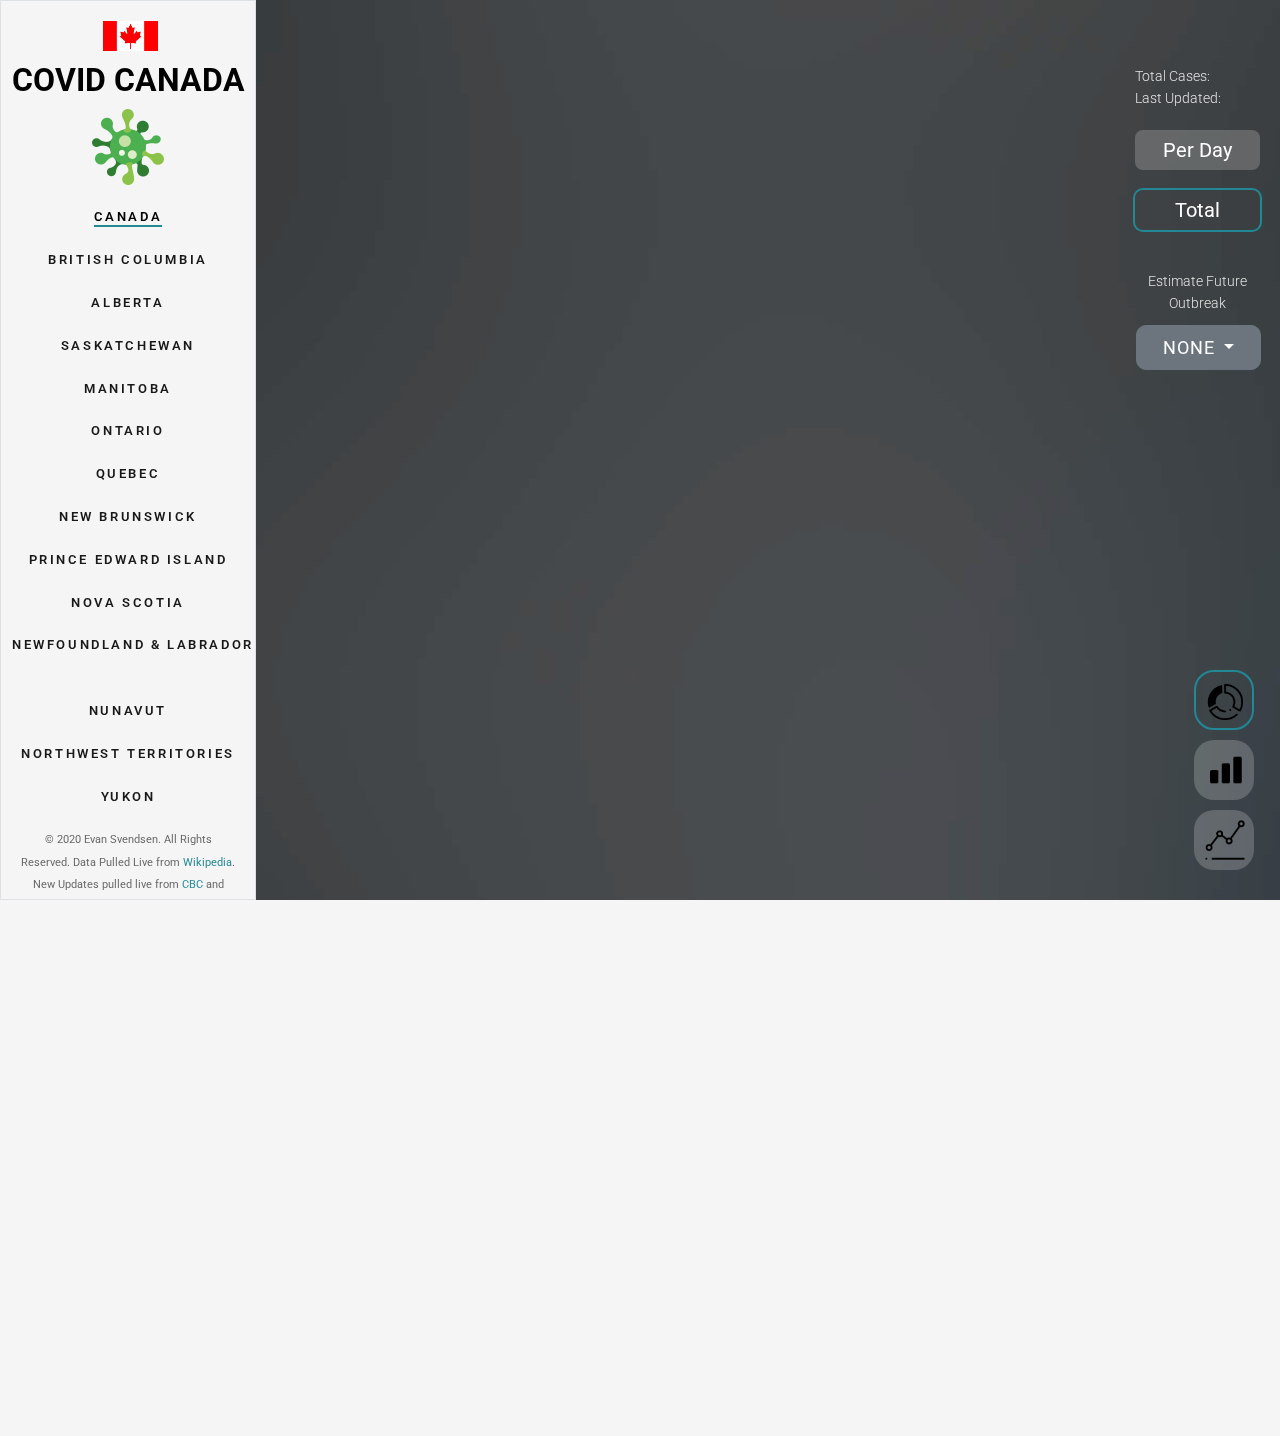
==== index.html @ 214f3375 "Added query ability for province selector" ====
<!DOCTYPE html>
<!--[if lt IE 7]>      <html lang="en" class="no-js lt-ie9 lt-ie8 lt-ie7"> <![endif]-->
<!--[if IE 7]>         <html lang="en" class="no-js lt-ie9 lt-ie8"> <![endif]-->
<!--[if IE 8]>         <html lang="en" class="no-js lt-ie9"> <![endif]-->
<!--[if gt IE 8]><!--> <html lang="en" class="no-js"> <!--<![endif]-->
	<head>
		<meta charset="UTF-8">
		<meta http-equiv="X-UA-Compatible" content="IE=edge">
		<meta name="viewport" content="width=device-width, initial-scale=1, shrink-to-fit=no">
		<meta name="description" content="Web Graph to show live updates on cases of the Covid-19 Outbreak in Canada." />
		<meta name="author" content="Evan Svendsen" />
		<meta name="keywords" content="covid-19, canada, who, corona virus, 2020, corona, disease, illness, sick, data, graph, pandemic, sars" />

		<title>Covid Canada</title>

		<!-- Facebook and Twitter integration -->
		<meta property="og:title" content=""/>
		<meta property="og:image" content=""/>
		<meta property="og:url" content=""/>
		<meta property="og:site_name" content=""/>
		<meta property="og:description" content=""/>
		<meta name="twitter:title" content="" />
		<meta name="twitter:image" content="" />
		<meta name="twitter:url" content="" />
		<meta name="twitter:card" content="" />

		<!-- Global site tag (gtag.js) - Google Analytics -->
		<script async src="https://www.googletagmanager.com/gtag/js?id=UA-138223770-2"></script>
		<script>
		  window.dataLayer = window.dataLayer || [];
		  function gtag(){dataLayer.push(arguments);}
		  gtag('js', new Date());

		  gtag('config', 'UA-138223770-2');
		</script>

		<!-- Place favicon.ico and apple-touch-icon.png in the root directory -->
		<link rel="shortcut icon" href="favicon.ico">

		<link href="https://fonts.googleapis.com/css?family=Roboto:100,300,400,500,700" rel="stylesheet">

		<!-- Animate.css -->
		<link rel="stylesheet" href="css/animate.css">
		<!-- Icomoon Icon Fonts-->
		<link rel="stylesheet" href="css/icomoon.css">
		<!-- Bootstrap  -->
		<link rel="stylesheet" href="css/bootstrap.min.css">
		<!-- Flexslider  -->
		<link rel="stylesheet" href="css/flexslider.css">
		<!-- Theme style  -->
		<link rel="stylesheet" href="css/style.css">

		<!-- Modernizr JS -->
		<script src="js/modernizr-2.6.2.min.js"></script>
		<!-- FOR IE9 below -->
		<!--[if lt IE 9]>
		<script src="js/respond.min.js"></script>
		<![endif]-->

		<!-- jQuery -->
		<script src="js/jquery.min.js"></script>
		<!-- jQuery Easing -->
		<script src="js/jquery.easing.1.3.js"></script>
		<!-- Popper JS -->
		<script src="js/popper.min.js"></script>
		<!-- Bootstrap -->
		<script src="js/bootstrap.min.js"></script>
		<!-- Waypoints -->
		<script src="js/jquery.waypoints.min.js"></script>
		<!-- Flexslider -->
		<script src="js/jquery.flexslider-min.js"></script>
		<!-- Chart JS -->
		<script src="js/chart.min.js"></script>
		<!-- Moment -->
		<script src="js/moment.min.js"></script>

		<script type="text/javascript" src="js/line.js"></script>
		<script type="text/javascript" src="js/graph.js"></script>
		<script type="text/javascript" src="js/webscrape.js"></script>
		<script type="text/javascript" src="js/news.js"></script>

		<!-- MAIN JS -->
		<script src="js/main.js"></script>
	</head>
	<body>
	<div id="fh5co-page">

		<!-- LEFT PANEL -->
		<a href="#" class="js-fh5co-nav-toggle fh5co-nav-toggle"><i></i></a>
		<aside id="fh5co-aside" role="complementary" class="border js-fullheight">

			<div class="canadian-flag"></div>
			<h1 id="fh5co-logo"><a href="index.html">COVID CANADA<img src="./img/virus-icon.png" /></a></h1>
			<nav id="fh5co-main-menu" role="navigation">
				<ul>
					<li><a id="CA" href="javascript:void(0);" onclick="GetLocation('CA');">Canada</a></li>
					<li><a id="BC" href="javascript:void(0);" onclick="GetLocation('BC');">British Columbia</a></li>
					<li><a id="AB" href="javascript:void(0);" onclick="GetLocation('AB');">Alberta</a></li>
					<li><a id="SK" href="javascript:void(0);" onclick="GetLocation('SK');">Saskatchewan</a></li>
					<li><a id="MB" href="javascript:void(0);" onclick="GetLocation('MB');">Manitoba</a></li>
					<li><a id="ON" href="javascript:void(0);" onclick="GetLocation('ON');">Ontario</a></li>
					<li><a id="QC" href="javascript:void(0);" onclick="GetLocation('QC');">Quebec</a></li>
					<li><a id="NB" href="javascript:void(0);" onclick="GetLocation('NB');">New Brunswick</a></li>
					<li><a id="PEI" href="javascript:void(0);" onclick="GetLocation('PE');">Prince Edward Island</a></li>
					<li><a id="NS" href="javascript:void(0);" onclick="GetLocation('NS');">Nova Scotia</a></li>
					<li><a id="NF" href="javascript:void(0);" onclick="GetLocation('NL');">Newfoundland & Labrador</a></li>
					<li><a id="NV" href="javascript:void(0);" onclick="GetLocation('NV');">Nunavut</a></li>
					<li><a id="NT" href="javascript:void(0);" onclick="GetLocation('NT');">Northwest Territories</a></li>
					<li><a id="YU" href="javascript:void(0);" onclick="GetLocation('YU');">Yukon</a></li>
				</ul>

				<div class="fh5co-footer">
					<p><small>&copy; 2020 Evan Svendsen. All Rights Reserved. Data Pulled Live from <a href="https://en.wikipedia.org/wiki/2020_coronavirus_pandemic_in_Canada" target="_blank">Wikipedia</a>. New Updates pulled live from <a href="https://www.cbc.ca/" target="_blank">CBC</a> and <a href="https://www.ctv.ca" target="_blank">CTV</a>. Webapp v1.15</span></small></p>
					<ul>
						<li><a href="https://www.facebook.com/evan.svendsen.3" target="_blank"><i class="icon-facebook2"></i></a></li>
						<li><a href="https://www.youtube.com/channel/UCUa7jP57hZsC7ZjBIDN9xRA?sub_confirmation=1" target="_blank"><i class="icon-youtube2"></i></a></li>
						<li><a href="https://www.twitter.com/drakebatesmrd66" target="_blank"><i class="icon-twitter2"></i></a></li>
						<li><a href="https://www.instagram.com/jobless.coder" target="_blank"><i class="icon-instagram"></i></a></li>
						<li><a href="https://www.linkedin.com/in/evan-svendsen" target="_blank"><i class="icon-linkedin2"></i></a></li>
					</ul>
				</div>

			</nav>
		</aside>

		<!-- MAIN PAGE -->
		<div id="fh5co-main">
			<aside id="fh5co-hero" class="js-fullheight">
				<div class="flexslider js-fullheight">
					<ul class="slides">
				   	<li style="background-image: url(img/img_bg_1.jpg); min-height:640px;">
				   		<div class="overlay"></div>
				   		<div class="container-fluid">
				   			<div class="row">
					   			<div class="col text-center js-fullheight slider-text">
					   				<div class="slider-text-inner">
					   					<div id="pie-chart-body"></div>
					   				</div>
					   			</div>
					   		</div>
				   		</div>
				   	</li>
				   	<li style="background-image: url(img/img_bg_2.jpg); min-height:640px;">
				   		<div class="overlay"></div>
				   		<div class="container-fluid">
				   			<div class="row">
					   			<div class="col text-center js-fullheight slider-text">
					   				<div class="slider-text-inner">
					   					<div id="bar-chart-body"></div>
					   				</div>
					   			</div>
					   		</div>
				   		</div>
				   	</li>
				   	<li style="background-image: url(img/img_bg_3.jpg); min-height:640px;">
				   		<div class="overlay"></div>
				   		<div class="container-fluid">
				   			<div class="row">
					   			<div class="col text-center js-fullheight slider-text">
					   				<div class="slider-text-inner">
					   					<div id="line-chart-body"></div>
					   				</div>
					   			</div>
					   		</div>
				   		</div>
				   	</li>
				  	</ul>
			  	</div>
			</aside>

			<div class="right-panel">
			<div class="chart-controls">
				<div class="chart-control-label total-cases">Total Cases:</div>
				<div class="chart-control-label last-updated">Last Updated:</div>
				<li onclick="perDayGraph()">Per Day</li>
				<li class="active" onclick="totalGraph()">Total</li>

				<div class="chart-control-label future">Estimate Future Outbreak</div>
				<div class="btn-group projection-btn">
					<button type="button" class="btn btn-secondary dropdown-toggle" data-toggle="dropdown" aria-haspopup="true" aria-expanded="false">
						None
					</button>
					<div class="dropdown-menu">
						<a class="dropdown-item" href="javascript:void(0);" onclick="Estimate('None');">None</a>
						<a class="dropdown-item" href="javascript:void(0);" onclick="Estimate('1-Day');">1 Day</a>
						<a class="dropdown-item" href="javascript:void(0);" onclick="Estimate('2-Day');">2 Days</a>
						<a class="dropdown-item" href="javascript:void(0);" onclick="Estimate('3-Day');">3 Days</a>
						<a class="dropdown-item" href="javascript:void(0);" onclick="Estimate('4-Day');">4 Days</a>
						<a class="dropdown-item" href="javascript:void(0);" onclick="Estimate('5-Day');">5 Days</a>
						<a class="dropdown-item" href="javascript:void(0);" onclick="Estimate('6-Day');">6 Days</a>
						<div class="dropdown-divider"></div>
						<a class="dropdown-item" href="javascript:void(0);" onclick="Estimate('1-Week');">1 Week</a>
						<a class="dropdown-item" href="javascript:void(0);" onclick="Estimate('2-Week');">2 Weeks</a>
						<a class="dropdown-item" href="javascript:void(0);" onclick="Estimate('3-Week');">3 Weeks</a>
						<div class="dropdown-divider"></div>
						<a class="dropdown-item" href="javascript:void(0);" onclick="Estimate('1-Month');">1 Month</a>
						<a class="dropdown-item" href="javascript:void(0);" onclick="Estimate('2-Month');">2 Months</a>
						<a class="dropdown-item" href="javascript:void(0);" onclick="Estimate('3-Month');">3 Months</a>
						<div class="dropdown-divider"></div>
						<a class="dropdown-item" href="javascript:void(0);" onclick="Estimate('1-Year');">1 Year</a>
					</div>
				</div>
			</div>
			</div>

			<!-- WHO INFO -->
			<div id="get-in-touch">
				<div class="fh5co-narrow-content">
					<div class="row">
						<div class="col-md-4 animate-box" data-animate-effect="fadeInLeft">
							<h1 class="fh5co-heading-colored">WORLD HEALTH ORGANIZATION</h1>
						</div>
					</div>
					<div class="row">
						<div class="col-md-6 col-md-offset-3 col-md-pull-3 animate-box" data-animate-effect="fadeInLeft">
							<p class="fh5co-lead">On March 11, 2019 the WHO declared Covid-19 to be a pandemic. For more info including live news updates visit the WHO Website.</p>
							<p><a href="https://www.who.int/emergencies/diseases/novel-coronavirus-2019" class="btn btn-primary">Learn More</a></p>
						</div>
						
					</div>
				</div>
			</div>

			<!-- NEWS FEED -->
			<div id="news-feed" class="fh5co-narrow-content">
				<h2 id="news-header" class="fh5co-heading animate-box" data-animate-effect="fadeInLeft">Recent Blog</h2>
				<div id="news-bin" class="row row-bottom-padded-md">
				</div>
			</div>

		</div>
	</div>
	<div id="WikiGet"></div>
	<div id="NewsGet"></div>
	</body>
</html>
---- css/icomoon.css ----
@font-face {
  font-family: 'icomoon';
  src:  url('fonts/icomoon.eot?6py85u');
  src:  url('fonts/icomoon.eot?6py85u#iefix') format('embedded-opentype'),
    url('fonts/icomoon.ttf?6py85u') format('truetype'),
    url('fonts/icomoon.woff?6py85u') format('woff'),
    url('fonts/icomoon.svg?6py85u#icomoon') format('svg');
  font-weight: normal;
  font-style: normal;
}

[class^="icon-"], [class*=" icon-"] {
  /* use !important to prevent issues with browser extensions that change fonts */
  font-family: 'icomoon' !important;
  speak: none;
  font-style: normal;
  font-weight: normal;
  font-variant: normal;
  text-transform: none;
  line-height: 1;

  /* Better Font Rendering =========== */
  -webkit-font-smoothing: antialiased;
  -moz-osx-font-smoothing: grayscale;
}

.icon-times:before {
  content: "\e930";
}
.icon-tick:before {
  content: "\e931";
}
.icon-plus:before {
  content: "\e932";
}
.icon-minus:before {
  content: "\e933";
}
.icon-equals:before {
  content: "\e934";
}
.icon-divide:before {
  content: "\e935";
}
.icon-chevron-right:before {
  content: "\e936";
}
.icon-chevron-left:before {
  content: "\e937";
}
.icon-arrow-right-thick:before {
  content: "\e938";
}
.icon-arrow-left-thick:before {
  content: "\e939";
}
.icon-th-small:before {
  content: "\e93a";
}
.icon-th-menu:before {
  content: "\e93b";
}
.icon-th-list:before {
  content: "\e93c";
}
.icon-th-large:before {
  content: "\e93d";
}
.icon-home:before {
  content: "\e93e";
}
.icon-arrow-forward:before {
  content: "\e93f";
}
.icon-arrow-back:before {
  content: "\e940";
}
.icon-rss:before {
  content: "\e941";
}
.icon-location:before {
  content: "\e942";
}
.icon-link:before {
  content: "\e943";
}
.icon-image:before {
  content: "\e944";
}
.icon-arrow-up-thick:before {
  content: "\e945";
}
.icon-arrow-down-thick:before {
  content: "\e946";
}
.icon-starburst:before {
  content: "\e947";
}
.icon-starburst-outline:before {
  content: "\e948";
}
.icon-star3:before {
  content: "\e949";
}
.icon-flow-children:before {
  content: "\e94a";
}
.icon-export:before {
  content: "\e94b";
}
.icon-delete2:before {
  content: "\e94c";
}
.icon-delete-outline:before {
  content: "\e94d";
}
.icon-cloud-storage:before {
  content: "\e94e";
}
.icon-wi-fi:before {
  content: "\e94f";
}
.icon-heart:before {
  content: "\e950";
}
.icon-flash:before {
  content: "\e951";
}
.icon-cancel:before {
  content: "\e952";
}
.icon-backspace:before {
  content: "\e953";
}
.icon-attachment:before {
  content: "\e954";
}
.icon-arrow-move:before {
  content: "\e955";
}
.icon-warning:before {
  content: "\e956";
}
.icon-user:before {
  content: "\e957";
}
.icon-radar:before {
  content: "\e958";
}
.icon-lock-open:before {
  content: "\e959";
}
.icon-lock-closed:before {
  content: "\e95a";
}
.icon-location-arrow:before {
  content: "\e95b";
}
.icon-info:before {
  content: "\e95c";
}
.icon-user-delete:before {
  content: "\e95d";
}
.icon-user-add:before {
  content: "\e95e";
}
.icon-media-pause:before {
  content: "\e95f";
}
.icon-group:before {
  content: "\e960";
}
.icon-chart-pie:before {
  content: "\e961";
}
.icon-chart-line:before {
  content: "\e962";
}
.icon-chart-bar:before {
  content: "\e963";
}
.icon-chart-area:before {
  content: "\e964";
}
.icon-video:before {
  content: "\e965";
}
.icon-point-of-interest:before {
  content: "\e966";
}
.icon-infinity:before {
  content: "\e967";
}
.icon-globe:before {
  content: "\e968";
}
.icon-eye:before {
  content: "\e969";
}
.icon-cog:before {
  content: "\e96a";
}
.icon-camera:before {
  content: "\e96b";
}
.icon-upload:before {
  content: "\e96c";
}
.icon-scissors:before {
  content: "\e96d";
}
.icon-refresh:before {
  content: "\e96e";
}
.icon-pin:before {
  content: "\e96f";
}
.icon-key:before {
  content: "\e970";
}
.icon-info-large:before {
  content: "\e971";
}
.icon-eject:before {
  content: "\e972";
}
.icon-download:before {
  content: "\e973";
}
.icon-zoom:before {
  content: "\e974";
}
.icon-zoom-out:before {
  content: "\e975";
}
.icon-zoom-in:before {
  content: "\e976";
}
.icon-sort-numerically:before {
  content: "\e977";
}
.icon-sort-alphabetically:before {
  content: "\e978";
}
.icon-input-checked:before {
  content: "\e979";
}
.icon-calender:before {
  content: "\e97a";
}
.icon-world2:before {
  content: "\e97b";
}
.icon-notes:before {
  content: "\e97c";
}
.icon-code:before {
  content: "\e97d";
}
.icon-arrow-sync:before {
  content: "\e97e";
}
.icon-arrow-shuffle:before {
  content: "\e97f";
}
.icon-arrow-repeat:before {
  content: "\e980";
}
.icon-arrow-minimise:before {
  content: "\e981";
}
.icon-arrow-maximise:before {
  content: "\e982";
}
.icon-arrow-loop:before {
  content: "\e983";
}
.icon-anchor:before {
  content: "\e984";
}
.icon-spanner:before {
  content: "\e985";
}
.icon-puzzle:before {
  content: "\e986";
}
.icon-power:before {
  content: "\e987";
}
.icon-plane:before {
  content: "\e988";
}
.icon-pi:before {
  content: "\e989";
}
.icon-phone:before {
  content: "\e98a";
}
.icon-microphone2:before {
  content: "\e98b";
}
.icon-media-rewind:before {
  content: "\e98c";
}
.icon-flag:before {
  content: "\e98d";
}
.icon-adjust-brightness:before {
  content: "\e98e";
}
.icon-waves:before {
  content: "\e98f";
}
.icon-social-twitter:before {
  content: "\e990";
}
.icon-social-facebook:before {
  content: "\e991";
}
.icon-social-dribbble:before {
  content: "\e992";
}
.icon-media-stop:before {
  content: "\e993";
}
.icon-media-record:before {
  content: "\e994";
}
.icon-media-play:before {
  content: "\e995";
}
.icon-media-fast-forward:before {
  content: "\e996";
}
.icon-media-eject:before {
  content: "\e997";
}
.icon-social-vimeo:before {
  content: "\e998";
}
.icon-social-tumbler:before {
  content: "\e999";
}
.icon-social-skype:before {
  content: "\e99a";
}
.icon-social-pinterest:before {
  content: "\e99b";
}
.icon-social-linkedin:before {
  content: "\e99c";
}
.icon-social-last-fm:before {
  content: "\e99d";
}
.icon-social-github:before {
  content: "\e99e";
}
.icon-social-flickr:before {
  content: "\e99f";
}
.icon-at:before {
  content: "\e9a0";
}
.icon-times-outline:before {
  content: "\e9a1";
}
.icon-plus-outline:before {
  content: "\e9a2";
}
.icon-minus-outline:before {
  content: "\e9a3";
}
.icon-tick-outline:before {
  content: "\e9a4";
}
.icon-th-large-outline:before {
  content: "\e9a5";
}
.icon-equals-outline:before {
  content: "\e9a6";
}
.icon-divide-outline:before {
  content: "\e9a7";
}
.icon-chevron-right-outline:before {
  content: "\e9a8";
}
.icon-chevron-left-outline:before {
  content: "\e9a9";
}
.icon-arrow-right-outline:before {
  content: "\e9aa";
}
.icon-arrow-left-outline:before {
  content: "\e9ab";
}
.icon-th-small-outline:before {
  content: "\e9ac";
}
.icon-th-menu-outline:before {
  content: "\e9ad";
}
.icon-th-list-outline:before {
  content: "\e9ae";
}
.icon-news2:before {
  content: "\e9b1";
}
.icon-home-outline:before {
  content: "\e9b2";
}
.icon-arrow-up-outline:before {
  content: "\e9b3";
}
.icon-arrow-forward-outline:before {
  content: "\e9b4";
}
.icon-arrow-down-outline:before {
  content: "\e9b5";
}
.icon-arrow-back-outline:before {
  content: "\e9b6";
}
.icon-trash3:before {
  content: "\e9b7";
}
.icon-rss-outline:before {
  content: "\e9b8";
}
.icon-message:before {
  content: "\e9b9";
}
.icon-location-outline:before {
  content: "\e9ba";
}
.icon-link-outline:before {
  content: "\e9bb";
}
.icon-image-outline:before {
  content: "\e9bc";
}
.icon-export-outline:before {
  content: "\e9bd";
}
.icon-cross:before {
  content: "\e9be";
}
.icon-wi-fi-outline:before {
  content: "\e9bf";
}
.icon-star-outline:before {
  content: "\e9c0";
}
.icon-media-pause-outline:before {
  content: "\e9c1";
}
.icon-mail:before {
  content: "\e9c2";
}
.icon-heart-outline:before {
  content: "\e9c3";
}
.icon-flash-outline:before {
  content: "\e9c4";
}
.icon-cancel-outline:before {
  content: "\e9c5";
}
.icon-beaker:before {
  content: "\e9c6";
}
.icon-arrow-move-outline:before {
  content: "\e9c7";
}
.icon-watch2:before {
  content: "\e9c8";
}
.icon-warning-outline:before {
  content: "\e9c9";
}
.icon-time:before {
  content: "\e9ca";
}
.icon-radar-outline:before {
  content: "\e9cb";
}
.icon-lock-open-outline:before {
  content: "\e9cc";
}
.icon-location-arrow-outline:before {
  content: "\e9cd";
}
.icon-info-outline:before {
  content: "\e9ce";
}
.icon-backspace-outline:before {
  content: "\e9cf";
}
.icon-attachment-outline:before {
  content: "\e9d0";
}
.icon-user-outline:before {
  content: "\e9d1";
}
.icon-user-delete-outline:before {
  content: "\e9d2";
}
.icon-user-add-outline:before {
  content: "\e9d3";
}
.icon-lock-closed-outline:before {
  content: "\e9d4";
}
.icon-group-outline:before {
  content: "\e9d5";
}
.icon-chart-pie-outline:before {
  content: "\e9d6";
}
.icon-chart-line-outline:before {
  content: "\e9d7";
}
.icon-chart-bar-outline:before {
  content: "\e9d8";
}
.icon-chart-area-outline:before {
  content: "\e9d9";
}
.icon-video-outline:before {
  content: "\e9da";
}
.icon-point-of-interest-outline:before {
  content: "\e9db";
}
.icon-map:before {
  content: "\e9dc";
}
.icon-key-outline:before {
  content: "\e9dd";
}
.icon-infinity-outline:before {
  content: "\e9de";
}
.icon-globe-outline:before {
  content: "\e9df";
}
.icon-eye-outline:before {
  content: "\e9e0";
}
.icon-cog-outline:before {
  content: "\e9e1";
}
.icon-camera-outline:before {
  content: "\e9e2";
}
.icon-upload-outline:before {
  content: "\e9e3";
}
.icon-support:before {
  content: "\e9e4";
}
.icon-scissors-outline:before {
  content: "\e9e5";
}
.icon-refresh-outline:before {
  content: "\e9e6";
}
.icon-info-large-outline:before {
  content: "\e9e7";
}
.icon-eject-outline:before {
  content: "\e9e8";
}
.icon-download-outline:before {
  content: "\e9e9";
}
.icon-battery-mid:before {
  content: "\e9ea";
}
.icon-battery-low:before {
  content: "\e9eb";
}
.icon-battery-high:before {
  content: "\e9ec";
}
.icon-zoom-outline:before {
  content: "\e9ed";
}
.icon-zoom-out-outline:before {
  content: "\e9ee";
}
.icon-zoom-in-outline:before {
  content: "\e9ef";
}
.icon-tag3:before {
  content: "\e9f0";
}
.icon-tabs-outline:before {
  content: "\e9f1";
}
.icon-pin-outline:before {
  content: "\e9f2";
}
.icon-message-typing:before {
  content: "\e9f3";
}
.icon-directions:before {
  content: "\e9f4";
}
.icon-battery-full:before {
  content: "\e9f5";
}
.icon-battery-charge:before {
  content: "\e9f6";
}
.icon-pipette:before {
  content: "\e9f7";
}
.icon-pencil:before {
  content: "\e9f8";
}
.icon-folder:before {
  content: "\e9f9";
}
.icon-folder-delete:before {
  content: "\e9fa";
}
.icon-folder-add:before {
  content: "\e9fb";
}
.icon-edit:before {
  content: "\e9fc";
}
.icon-document:before {
  content: "\e9fd";
}
.icon-document-delete:before {
  content: "\e9fe";
}
.icon-document-add:before {
  content: "\e9ff";
}
.icon-brush:before {
  content: "\ea00";
}
.icon-thumbs-up:before {
  content: "\ea01";
}
.icon-thumbs-down:before {
  content: "\ea02";
}
.icon-pen:before {
  content: "\ea03";
}
.icon-sort-numerically-outline:before {
  content: "\ea04";
}
.icon-sort-alphabetically-outline:before {
  content: "\ea05";
}
.icon-social-last-fm-circular:before {
  content: "\ea06";
}
.icon-social-github-circular:before {
  content: "\ea07";
}
.icon-compass:before {
  content: "\ea08";
}
.icon-bookmark:before {
  content: "\ea09";
}
.icon-input-checked-outline:before {
  content: "\ea0a";
}
.icon-code-outline:before {
  content: "\ea0b";
}
.icon-calender-outline:before {
  content: "\ea0c";
}
.icon-business-card:before {
  content: "\ea0d";
}
.icon-arrow-up:before {
  content: "\ea0e";
}
.icon-arrow-sync-outline:before {
  content: "\ea0f";
}
.icon-arrow-right:before {
  content: "\ea10";
}
.icon-arrow-repeat-outline:before {
  content: "\ea11";
}
.icon-arrow-loop-outline:before {
  content: "\ea12";
}
.icon-arrow-left:before {
  content: "\ea13";
}
.icon-flow-switch:before {
  content: "\ea14";
}
.icon-flow-parallel:before {
  content: "\ea15";
}
.icon-flow-merge:before {
  content: "\ea16";
}
.icon-document-text:before {
  content: "\ea17";
}
.icon-clipboard:before {
  content: "\ea18";
}
.icon-calculator:before {
  content: "\ea19";
}
.icon-arrow-minimise-outline:before {
  content: "\ea1a";
}
.icon-arrow-maximise-outline:before {
  content: "\ea1b";
}
.icon-arrow-down:before {
  content: "\ea1c";
}
.icon-gift:before {
  content: "\ea1d";
}
.icon-film:before {
  content: "\ea1e";
}
.icon-database:before {
  content: "\ea1f";
}
.icon-bell:before {
  content: "\ea20";
}
.icon-anchor-outline:before {
  content: "\ea21";
}
.icon-adjust-contrast:before {
  content: "\ea22";
}
.icon-world-outline:before {
  content: "\ea23";
}
.icon-shopping-bag:before {
  content: "\ea24";
}
.icon-power-outline:before {
  content: "\ea25";
}
.icon-notes-outline:before {
  content: "\ea26";
}
.icon-device-tablet:before {
  content: "\ea27";
}
.icon-device-phone:before {
  content: "\ea28";
}
.icon-device-laptop:before {
  content: "\ea29";
}
.icon-device-desktop:before {
  content: "\ea2a";
}
.icon-briefcase:before {
  content: "\ea2b";
}
.icon-stopwatch:before {
  content: "\ea2c";
}
.icon-spanner-outline:before {
  content: "\ea2d";
}
.icon-puzzle-outline:before {
  content: "\ea2e";
}
.icon-printer:before {
  content: "\ea2f";
}
.icon-pi-outline:before {
  content: "\ea30";
}
.icon-lightbulb:before {
  content: "\ea31";
}
.icon-flag-outline:before {
  content: "\ea32";
}
.icon-contacts:before {
  content: "\ea33";
}
.icon-archive2:before {
  content: "\ea34";
}
.icon-weather-stormy:before {
  content: "\ea35";
}
.icon-weather-shower:before {
  content: "\ea36";
}
.icon-weather-partly-sunny:before {
  content: "\ea37";
}
.icon-weather-downpour:before {
  content: "\ea38";
}
.icon-weather-cloudy:before {
  content: "\ea39";
}
.icon-plane-outline:before {
  content: "\ea3a";
}
.icon-phone-outline:before {
  content: "\ea3b";
}
.icon-microphone-outline:before {
  content: "\ea3c";
}
.icon-weather-windy:before {
  content: "\ea3d";
}
.icon-weather-windy-cloudy:before {
  content: "\ea3e";
}
.icon-weather-sunny:before {
  content: "\ea3f";
}
.icon-weather-snow:before {
  content: "\ea40";
}
.icon-weather-night:before {
  content: "\ea41";
}
.icon-media-stop-outline:before {
  content: "\ea42";
}
.icon-media-rewind-outline:before {
  content: "\ea43";
}
.icon-media-record-outline:before {
  content: "\ea44";
}
.icon-media-play-outline:before {
  content: "\ea45";
}
.icon-media-fast-forward-outline:before {
  content: "\ea46";
}
.icon-media-eject-outline:before {
  content: "\ea47";
}
.icon-wine:before {
  content: "\ea48";
}
.icon-waves-outline:before {
  content: "\ea49";
}
.icon-ticket:before {
  content: "\ea4a";
}
.icon-tags:before {
  content: "\ea4b";
}
.icon-plug:before {
  content: "\ea4c";
}
.icon-headphones:before {
  content: "\ea4d";
}
.icon-credit-card:before {
  content: "\ea4e";
}
.icon-coffee:before {
  content: "\ea4f";
}
.icon-book:before {
  content: "\ea50";
}
.icon-beer:before {
  content: "\ea51";
}
.icon-volume2:before {
  content: "\ea52";
}
.icon-volume-up:before {
  content: "\ea53";
}
.icon-volume-mute:before {
  content: "\ea54";
}
.icon-volume-down:before {
  content: "\ea55";
}
.icon-social-vimeo-circular:before {
  content: "\ea56";
}
.icon-social-twitter-circular:before {
  content: "\ea57";
}
.icon-social-pinterest-circular:before {
  content: "\ea58";
}
.icon-social-linkedin-circular:before {
  content: "\ea59";
}
.icon-social-facebook-circular:before {
  content: "\ea5a";
}
.icon-social-dribbble-circular:before {
  content: "\ea5b";
}
.icon-tree:before {
  content: "\ea5c";
}
.icon-thermometer2:before {
  content: "\ea5d";
}
.icon-social-tumbler-circular:before {
  content: "\ea5e";
}
.icon-social-skype-outline:before {
  content: "\ea5f";
}
.icon-social-flickr-circular:before {
  content: "\ea60";
}
.icon-social-at-circular:before {
  content: "\ea61";
}
.icon-shopping-cart:before {
  content: "\ea62";
}
.icon-messages:before {
  content: "\ea63";
}
.icon-leaf:before {
  content: "\ea64";
}
.icon-feather:before {
  content: "\ea65";
}
.icon-eye2:before {
  content: "\e064";
}
.icon-paper-clip:before {
  content: "\e065";
}
.icon-mail5:before {
  content: "\e066";
}
.icon-toggle:before {
  content: "\e067";
}
.icon-layout:before {
  content: "\e068";
}
.icon-link2:before {
  content: "\e069";
}
.icon-bell2:before {
  content: "\e06a";
}
.icon-lock3:before {
  content: "\e06b";
}
.icon-unlock:before {
  content: "\e06c";
}
.icon-ribbon2:before {
  content: "\e06d";
}
.icon-image2:before {
  content: "\e06e";
}
.icon-signal:before {
  content: "\e06f";
}
.icon-target3:before {
  content: "\e070";
}
.icon-clipboard3:before {
  content: "\e071";
}
.icon-clock3:before {
  content: "\e072";
}
.icon-watch:before {
  content: "\e073";
}
.icon-air-play:before {
  content: "\e074";
}
.icon-camera3:before {
  content: "\e075";
}
.icon-video2:before {
  content: "\e076";
}
.icon-disc:before {
  content: "\e077";
}
.icon-printer3:before {
  content: "\e078";
}
.icon-monitor:before {
  content: "\e079";
}
.icon-server:before {
  content: "\e07a";
}
.icon-cog2:before {
  content: "\e07b";
}
.icon-heart3:before {
  content: "\e07c";
}
.icon-paragraph:before {
  content: "\e07d";
}
.icon-align-justify:before {
  content: "\e07e";
}
.icon-align-left:before {
  content: "\e07f";
}
.icon-align-center:before {
  content: "\e080";
}
.icon-align-right:before {
  content: "\e081";
}
.icon-book2:before {
  content: "\e082";
}
.icon-layers2:before {
  content: "\e083";
}
.icon-stack2:before {
  content: "\e084";
}
.icon-stack-2:before {
  content: "\e085";
}
.icon-paper:before {
  content: "\e086";
}
.icon-paper-stack:before {
  content: "\e087";
}
.icon-search3:before {
  content: "\e088";
}
.icon-zoom-in2:before {
  content: "\e089";
}
.icon-zoom-out2:before {
  content: "\e08a";
}
.icon-reply2:before {
  content: "\e08b";
}
.icon-circle-plus:before {
  content: "\e08c";
}
.icon-circle-minus:before {
  content: "\e08d";
}
.icon-circle-check:before {
  content: "\e08e";
}
.icon-circle-cross:before {
  content: "\e08f";
}
.icon-square-plus:before {
  content: "\e090";
}
.icon-square-minus:before {
  content: "\e091";
}
.icon-square-check:before {
  content: "\e092";
}
.icon-square-cross:before {
  content: "\e093";
}
.icon-microphone:before {
  content: "\e094";
}
.icon-record:before {
  content: "\e095";
}
.icon-skip-back:before {
  content: "\e096";
}
.icon-rewind:before {
  content: "\e097";
}
.icon-play4:before {
  content: "\e098";
}
.icon-pause3:before {
  content: "\e099";
}
.icon-stop3:before {
  content: "\e09a";
}
.icon-fast-forward:before {
  content: "\e09b";
}
.icon-skip-forward:before {
  content: "\e09c";
}
.icon-shuffle2:before {
  content: "\e09d";
}
.icon-repeat:before {
  content: "\e09e";
}
.icon-folder2:before {
  content: "\e09f";
}
.icon-umbrella:before {
  content: "\e0a0";
}
.icon-moon:before {
  content: "\e0a1";
}
.icon-thermometer:before {
  content: "\e0a2";
}
.icon-drop:before {
  content: "\e0a3";
}
.icon-sun2:before {
  content: "\e0a4";
}
.icon-cloud3:before {
  content: "\e0a5";
}
.icon-cloud-upload2:before {
  content: "\e0a6";
}
.icon-cloud-download2:before {
  content: "\e0a7";
}
.icon-upload4:before {
  content: "\e0a8";
}
.icon-download4:before {
  content: "\e0a9";
}
.icon-location3:before {
  content: "\e0aa";
}
.icon-location-2:before {
  content: "\e0ab";
}
.icon-map3:before {
  content: "\e0ac";
}
.icon-battery:before {
  content: "\e0ad";
}
.icon-head:before {
  content: "\e0ae";
}
.icon-briefcase3:before {
  content: "\e0af";
}
.icon-speech-bubble:before {
  content: "\e0b0";
}
.icon-anchor2:before {
  content: "\e0b1";
}
.icon-globe2:before {
  content: "\e0b2";
}
.icon-box:before {
  content: "\e0b3";
}
.icon-reload:before {
  content: "\e0b4";
}
.icon-share3:before {
  content: "\e0b5";
}
.icon-marquee:before {
  content: "\e0b6";
}
.icon-marquee-plus:before {
  content: "\e0b7";
}
.icon-marquee-minus:before {
  content: "\e0b8";
}
.icon-tag:before {
  content: "\e0b9";
}
.icon-power2:before {
  content: "\e0ba";
}
.icon-command2:before {
  content: "\e0bb";
}
.icon-alt:before {
  content: "\e0bc";
}
.icon-esc:before {
  content: "\e0bd";
}
.icon-bar-graph:before {
  content: "\e0be";
}
.icon-bar-graph-2:before {
  content: "\e0bf";
}
.icon-pie-graph:before {
  content: "\e0c0";
}
.icon-star:before {
  content: "\e0c1";
}
.icon-arrow-left3:before {
  content: "\e0c2";
}
.icon-arrow-right3:before {
  content: "\e0c3";
}
.icon-arrow-up3:before {
  content: "\e0c4";
}
.icon-arrow-down3:before {
  content: "\e0c5";
}
.icon-volume:before {
  content: "\e0c6";
}
.icon-mute:before {
  content: "\e0c7";
}
.icon-content-right:before {
  content: "\e100";
}
.icon-content-left:before {
  content: "\e101";
}
.icon-grid2:before {
  content: "\e102";
}
.icon-grid-2:before {
  content: "\e103";
}
.icon-columns:before {
  content: "\e104";
}
.icon-loader:before {
  content: "\e105";
}
.icon-bag:before {
  content: "\e106";
}
.icon-ban:before {
  content: "\e107";
}
.icon-flag3:before {
  content: "\e108";
}
.icon-trash:before {
  content: "\e109";
}
.icon-expand2:before {
  content: "\e110";
}
.icon-contract:before {
  content: "\e111";
}
.icon-maximize:before {
  content: "\e112";
}
.icon-minimize:before {
  content: "\e113";
}
.icon-plus2:before {
  content: "\e114";
}
.icon-minus2:before {
  content: "\e115";
}
.icon-check:before {
  content: "\e116";
}
.icon-cross2:before {
  content: "\e117";
}
.icon-move:before {
  content: "\e118";
}
.icon-delete:before {
  content: "\e119";
}
.icon-menu5:before {
  content: "\e120";
}
.icon-archive:before {
  content: "\e121";
}
.icon-inbox:before {
  content: "\e122";
}
.icon-outbox:before {
  content: "\e123";
}
.icon-file:before {
  content: "\e124";
}
.icon-file-add:before {
  content: "\e125";
}
.icon-file-subtract:before {
  content: "\e126";
}
.icon-help:before {
  content: "\e127";
}
.icon-open:before {
  content: "\e128";
}
.icon-ellipsis:before {
  content: "\e129";
}
.icon-heart4:before {
  content: "\e900";
}
.icon-cloud4:before {
  content: "\e901";
}
.icon-star2:before {
  content: "\e902";
}
.icon-tv2:before {
  content: "\e903";
}
.icon-sound:before {
  content: "\e904";
}
.icon-video3:before {
  content: "\e905";
}
.icon-trash2:before {
  content: "\e906";
}
.icon-user2:before {
  content: "\e907";
}
.icon-key3:before {
  content: "\e908";
}
.icon-search4:before {
  content: "\e909";
}
.icon-settings:before {
  content: "\e90a";
}
.icon-camera4:before {
  content: "\e90b";
}
.icon-tag2:before {
  content: "\e90c";
}
.icon-lock4:before {
  content: "\e90d";
}
.icon-bulb:before {
  content: "\e90e";
}
.icon-pen2:before {
  content: "\e90f";
}
.icon-diamond:before {
  content: "\e910";
}
.icon-display2:before {
  content: "\e911";
}
.icon-location4:before {
  content: "\e912";
}
.icon-eye3:before {
  content: "\e913";
}
.icon-bubble3:before {
  content: "\e914";
}
.icon-stack3:before {
  content: "\e915";
}
.icon-cup:before {
  content: "\e916";
}
.icon-phone3:before {
  content: "\e917";
}
.icon-news:before {
  content: "\e918";
}
.icon-mail6:before {
  content: "\e919";
}
.icon-like:before {
  content: "\e91a";
}
.icon-photo:before {
  content: "\e91b";
}
.icon-note:before {
  content: "\e91c";
}
.icon-clock4:before {
  content: "\e91d";
}
.icon-paperplane:before {
  content: "\e91e";
}
.icon-params:before {
  content: "\e91f";
}
.icon-banknote:before {
  content: "\e920";
}
.icon-data:before {
  content: "\e921";
}
.icon-music2:before {
  content: "\e922";
}
.icon-megaphone2:before {
  content: "\e923";
}
.icon-study:before {
  content: "\e924";
}
.icon-lab2:before {
  content: "\e925";
}
.icon-food:before {
  content: "\e926";
}
.icon-t-shirt:before {
  content: "\e927";
}
.icon-fire2:before {
  content: "\e928";
}
.icon-clip:before {
  content: "\e929";
}
.icon-shop:before {
  content: "\e92a";
}
.icon-calendar3:before {
  content: "\e92b";
}
.icon-wallet2:before {
  content: "\e92c";
}
.icon-vynil:before {
  content: "\e92d";
}
.icon-truck2:before {
  content: "\e92e";
}
.icon-world:before {
  content: "\e92f";
}
.icon-spinner6:before {
  content: "\e9af";
}
.icon-spinner7:before {
  content: "\e9b0";
}
.icon-amazon:before {
  content: "\eab7";
}
.icon-google:before {
  content: "\eab8";
}
.icon-google2:before {
  content: "\eab9";
}
.icon-google3:before {
  content: "\eaba";
}
.icon-google-plus:before {
  content: "\eabb";
}
.icon-google-plus2:before {
  content: "\eabc";
}
.icon-google-plus3:before {
  content: "\eabd";
}
.icon-hangouts:before {
  content: "\eabe";
}
.icon-google-drive:before {
  content: "\eabf";
}
.icon-facebook2:before {
  content: "\eac0";
}
.icon-facebook22:before {
  content: "\eac1";
}
.icon-instagram:before {
  content: "\eac2";
}
.icon-whatsapp:before {
  content: "\eac3";
}
.icon-spotify:before {
  content: "\eac4";
}
.icon-telegram:before {
  content: "\eac5";
}
.icon-twitter2:before {
  content: "\eac6";
}
.icon-vine:before {
  content: "\eac7";
}
.icon-vk:before {
  content: "\eac8";
}
.icon-renren:before {
  content: "\eac9";
}
.icon-sina-weibo:before {
  content: "\eaca";
}
.icon-rss2:before {
  content: "\eacb";
}
.icon-rss22:before {
  content: "\eacc";
}
.icon-youtube:before {
  content: "\eacd";
}
.icon-youtube2:before {
  content: "\eace";
}
.icon-twitch:before {
  content: "\eacf";
}
.icon-vimeo:before {
  content: "\ead0";
}
.icon-vimeo2:before {
  content: "\ead1";
}
.icon-lanyrd:before {
  content: "\ead2";
}
.icon-flickr:before {
  content: "\ead3";
}
.icon-flickr2:before {
  content: "\ead4";
}
.icon-flickr3:before {
  content: "\ead5";
}
.icon-flickr4:before {
  content: "\ead6";
}
.icon-dribbble2:before {
  content: "\ead7";
}
.icon-behance:before {
  content: "\ead8";
}
.icon-behance2:before {
  content: "\ead9";
}
.icon-deviantart:before {
  content: "\eada";
}
.icon-500px:before {
  content: "\eadb";
}
.icon-steam:before {
  content: "\eadc";
}
.icon-steam2:before {
  content: "\eadd";
}
.icon-dropbox:before {
  content: "\eade";
}
.icon-onedrive:before {
  content: "\eadf";
}
.icon-github:before {
  content: "\eae0";
}
.icon-npm:before {
  content: "\eae1";
}
.icon-basecamp:before {
  content: "\eae2";
}
.icon-trello:before {
  content: "\eae3";
}
.icon-wordpress:before {
  content: "\eae4";
}
.icon-joomla:before {
  content: "\eae5";
}
.icon-ello:before {
  content: "\eae6";
}
.icon-blogger:before {
  content: "\eae7";
}
.icon-blogger2:before {
  content: "\eae8";
}
.icon-tumblr2:before {
  content: "\eae9";
}
.icon-tumblr22:before {
  content: "\eaea";
}
.icon-yahoo:before {
  content: "\eaeb";
}
.icon-yahoo2:before {
  content: "\eaec";
}
.icon-tux:before {
  content: "\eaed";
}
.icon-appleinc:before {
  content: "\eaee";
}
.icon-finder:before {
  content: "\eaef";
}
.icon-android:before {
  content: "\eaf0";
}
.icon-windows:before {
  content: "\eaf1";
}
.icon-windows8:before {
  content: "\eaf2";
}
.icon-soundcloud:before {
  content: "\eaf3";
}
.icon-soundcloud2:before {
  content: "\eaf4";
}
.icon-skype:before {
  content: "\eaf5";
}
.icon-reddit:before {
  content: "\eaf6";
}
.icon-hackernews:before {
  content: "\eaf7";
}
.icon-wikipedia:before {
  content: "\eaf8";
}
.icon-linkedin2:before {
  content: "\eaf9";
}
.icon-linkedin22:before {
  content: "\eafa";
}
.icon-lastfm:before {
  content: "\eafb";
}
.icon-lastfm2:before {
  content: "\eafc";
}
.icon-delicious:before {
  content: "\eafd";
}
.icon-stumbleupon:before {
  content: "\eafe";
}
.icon-stumbleupon2:before {
  content: "\eaff";
}
.icon-stackoverflow:before {
  content: "\eb00";
}
.icon-pinterest:before {
  content: "\eb01";
}
.icon-pinterest2:before {
  content: "\eb02";
}
.icon-xing:before {
  content: "\eb03";
}
.icon-xing2:before {
  content: "\eb04";
}
.icon-flattr:before {
  content: "\eb05";
}
.icon-foursquare:before {
  content: "\eb06";
}
.icon-yelp:before {
  content: "\eb07";
}
.icon-paypal:before {
  content: "\eb08";
}
.icon-chrome:before {
  content: "\eb09";
}
.icon-firefox:before {
  content: "\eb0a";
}
.icon-IE:before {
  content: "\eb0b";
}
.icon-edge:before {
  content: "\eb0c";
}
.icon-safari:before {
  content: "\eb0d";
}
.icon-opera:before {
  content: "\eb0e";
}
.icon-file-pdf:before {
  content: "\eb0f";
}
.icon-file-openoffice:before {
  content: "\eb10";
}
.icon-file-word:before {
  content: "\eb11";
}
.icon-file-excel:before {
  content: "\eb12";
}
.icon-libreoffice:before {
  content: "\eb13";
}
.icon-html-five:before {
  content: "\eb14";
}
.icon-html-five2:before {
  content: "\eb15";
}
.icon-css3:before {
  content: "\eb16";
}
.icon-git:before {
  content: "\eb17";
}
.icon-codepen:before {
  content: "\eb18";
}
.icon-svg:before {
  content: "\eb19";
}
.icon-IcoMoon:before {
  content: "\eb1a";
}
---- css/style.css ----
@font-face {
  font-family: 'icomoon';
  src: url("../fonts/icomoon/icomoon.eot?srf3rx");
  src: url("../fonts/icomoon/icomoon.eot?srf3rx#iefix") format("embedded-opentype"), url("../fonts/icomoon/icomoon.ttf?srf3rx") format("truetype"), url("../fonts/icomoon/icomoon.woff?srf3rx") format("woff"), url("../fonts/icomoon/icomoon.svg?srf3rx#icomoon") format("svg");
  font-weight: normal;
  font-style: normal;
}
/* =======================================================
*
* 	Template Style 
*	Edit this section
*
* ======================================================= */
body {
  font-family: "Roboto", Arial, sans-serif;
  font-weight: 300;
  font-size: 14px;
  line-height: 1.6;
  color: rgba(0, 0, 0, 0.5);
  background: whitesmoke;
}
@media screen and (max-width: 992px) {
  body {
    font-size: 16px;
  }
}

a {
  color: #228896;
  -webkit-transition: 0.5s;
  -o-transition: 0.5s;
  transition: 0.5s;
}
a:hover, a:active, a:focus {
  color: #228896;
  outline: none;
  text-decoration: none !important;
}

p {
  margin-bottom: 1.5em;
}

h1, h2, h3, h4, h5, h6 {
  color: #000;
  font-family: "Roboto", Arial, sans-serif;
  font-weight: 400;
  margin: 0 0 30px 0;
}

figure {
  margin-bottom: 2.5em;
  float: left;
  width: 100%;
}
figure figcaption {
  font-size: 16px;
  width: 80%;
  margin: 20px auto 0px auto;
  color: #b3b3b3;
  font-style: italic;
  font-family: "Roboto", Arial, sans-serif;
}
@media screen and (max-width: 480px) {
  figure figcaption {
    width: 100%;
  }
}

::-webkit-selection {
  color: #fff;
  background: #228896;
}

::-moz-selection {
  color: #fff;
  background: #228896;
}

::selection {
  color: #fff;
  background: #228896;
}

#fh5co-page {
  width: 100%;
  overflow: hidden;
  position: relative;
}

#fh5co-aside {
  padding-top: 60px;
  padding-bottom: 40px;
  width: 20%;
  position: fixed;
  bottom: 0;
  top: 0;
  left: 0;
  overflow-y: scroll;
  z-index: 1001;
  -webkit-transition: 0.5s;
  -o-transition: 0.5s;
  transition: 0.5s;
}
@media screen and (max-width: 1200px) {
  #fh5co-aside {
    width: 30%;
  }
}
@media screen and (max-width: 768px) {
  #fh5co-aside {
    width: 270px;
    -moz-transform: translateX(-270px);
    -webkit-transform: translateX(-270px);
    -ms-transform: translateX(-270px);
    -o-transform: translateX(-270px);
    transform: translateX(-270px);
  }
}
#fh5co-aside #fh5co-logo {
  text-align: center;
  font-family: "Roboto", Arial, sans-serif;
  font-weight: 700;
  margin-bottom: 10px;
  text-transform: uppercase;
  font-size: 32px;
}
@media screen and (max-width: 768px) {
  #fh5co-aside #fh5co-logo {
    margin-bottom: 10px;
  }
}
#fh5co-aside #fh5co-logo a {
  color: #000;
}
#fh5co-aside #fh5co-logo a span {
  font-weight: 300;
  color: rgba(0, 0, 0, 0.5);
}
#fh5co-aside #fh5co-main-menu ul {
  text-align: center;
  margin: 0;
  padding: 0;
}
@media screen and (max-width: 768px) {
  #fh5co-aside #fh5co-main-menu ul {
    margin: 0 0 2em 0;
  }
}
#fh5co-aside #fh5co-main-menu ul li {
  margin: 0 0 20px 0;
  padding: 0;
  list-style: none;
}
#fh5co-aside #fh5co-main-menu ul li a {
  color: rgba(0, 0, 0, 0.9);
  text-decoration: none;
  letter-spacing: .1em;
  text-transform: uppercase;
  font-size: 13px;
  font-weight: 600;
  position: relative;
  padding: 10px 10px;
  letter-spacing: .2em;
  font-family: "Roboto", Arial, sans-serif;
  -webkit-transition: 0.3s;
  -o-transition: 0.3s;
  transition: 0.3s;
}
#fh5co-aside #fh5co-main-menu ul li a:after {
  content: "";
  position: absolute;
  height: 2px;
  bottom: 7px;
  left: 10px;
  right: 10px;
  background-color: #228896;
  visibility: hidden;
  -webkit-transform: scaleX(0);
  -moz-transform: scaleX(0);
  -ms-transform: scaleX(0);
  -o-transform: scaleX(0);
  transform: scaleX(0);
  -webkit-transition: all 0.3s cubic-bezier(0.175, 0.885, 0.32, 1.275);
  -moz-transition: all 0.3s cubic-bezier(0.175, 0.885, 0.32, 1.275);
  -ms-transition: all 0.3s cubic-bezier(0.175, 0.885, 0.32, 1.275);
  -o-transition: all 0.3s cubic-bezier(0.175, 0.885, 0.32, 1.275);
  transition: all 0.3s cubic-bezier(0.175, 0.885, 0.32, 1.275);
}
#fh5co-aside #fh5co-main-menu ul li a:hover {
  text-decoration: none;
  color: black;
}
#fh5co-aside #fh5co-main-menu ul li a:hover:after {
  visibility: visible;
  -webkit-transform: scaleX(1);
  -moz-transform: scaleX(1);
  -ms-transform: scaleX(1);
  -o-transform: scaleX(1);
  transform: scaleX(1);
}
#fh5co-aside #fh5co-main-menu ul li.fh5co-active a {
  color: black;
}
#fh5co-aside #fh5co-main-menu ul li.fh5co-active a:after {
  visibility: visible;
  -webkit-transform: scaleX(1);
  -moz-transform: scaleX(1);
  -ms-transform: scaleX(1);
  -o-transform: scaleX(1);
  transform: scaleX(1);
}
#fh5co-aside .fh5co-footer {
  position: inherit;
  bottom: 40px;
  font-size: 14px;
  text-align: center;
  width: 100%;
  font-weight: 400;
  color: rgba(0, 0, 0, 0.6);
  padding: 0 20px;
}
@media screen and (max-width: 768px) {
  #fh5co-aside .fh5co-footer {
    position: relative;
    bottom: 0;
  }
}
#fh5co-aside .fh5co-footer span {
  display: block;
}
#fh5co-aside .fh5co-footer ul {
  padding: 0;
  margin: 0;
  text-align: center;
}
#fh5co-aside .fh5co-footer ul li {
  padding: 0;
  margin: 0;
  display: inline;
  list-style: none;
}
#fh5co-aside .fh5co-footer ul li a {
  color: rgba(0, 0, 0, 0.7);
  padding: 4px;
}
#fh5co-aside .fh5co-footer ul li a:hover, #fh5co-aside .fh5co-footer ul li a:active, #fh5co-aside .fh5co-footer ul li a:focus {
  text-decoration: none;
  outline: none;
  color: #228896;
}

#fh5co-main {
  width: 80%;
  float: right;
  -webkit-transition: 0.5s;
  -o-transition: 0.5s;
  transition: 0.5s;
}
@media screen and (max-width: 1200px) {
  #fh5co-main {
    width: 70%;
  }
}
@media screen and (max-width: 768px) {
  #fh5co-main {
    width: 100%;
  }
}
#fh5co-main .fh5co-narrow-content {
  position: relative;
  width: 93%;
  margin: 0 auto;
  padding: 4em 0 1em 0;
  clear: both;
  z-index: 1;
}
@media screen and (max-width: 768px) {
  #fh5co-main .fh5co-narrow-content {
    width: 100%;
    padding: 4em 1em 1em 0;
  }
}

#fh5co-hero {
  min-height: 640px;
  background: #fff url(../img/loader.gif) no-repeat center center;
  width: 100%;
  float: left;
  clear: both;
}
#fh5co-hero .btn {
  font-size: 24px;
}
#fh5co-hero .btn.btn-primary {
  padding: 14px 30px !important;
}
#fh5co-hero .flexslider {
  border: none;
  z-index: 1;
  margin-bottom: 0;
  background: #F5F5F5;
}
#fh5co-hero .flexslider .slides {
  position: relative;
  overflow: hidden;
}
#fh5co-hero .flexslider .slides .overlay {
  position: absolute;
  top: 0;
  bottom: 0;
  left: 0;
  right: 0;
  content: '';
  background: rgba(0, 0, 0, 0.3);
}
#fh5co-hero .flexslider .slides li {
  background-repeat: no-repeat;
  background-size: cover;
  background-position: bottom center;
  min-height: 500px;
  position: relative;
}
#fh5co-hero .flexslider .flex-control-nav {
  bottom: 20px;
  z-index: 1000;
  right: 20px;
  float: right;
  width: auto;
}
#fh5co-hero .flexslider .flex-control-nav li {
  display: block;
  margin-bottom: 10px;
}
#fh5co-hero .flexslider .flex-control-nav li a {
  background: rgba(255, 255, 255, 0.2);
  box-shadow: none;
  width: 60px;
  height: 60px;
  cursor: pointer;
}
#fh5co-hero .flexslider .flex-control-nav li a.flex-active {
  cursor: pointer;
  background: transparent;
  border: 2px solid #228896;
}
#fh5co-hero .flexslider .flex-direction-nav {
  display: none;
}
#fh5co-hero .flexslider .slider-text {
  display: table;
  opacity: 0;
  min-height: 500px;
  z-index: 9;
}
#fh5co-hero .flexslider .slider-text > .slider-text-inner {
  display: table-cell;
  vertical-align: middle;
  min-height: 700px;
  padding: 2em;
}
@media screen and (max-width: 768px) {
  #fh5co-hero .flexslider .slider-text > .slider-text-inner {
    text-align: center;
  }
}
#fh5co-hero .flexslider .slider-text > .slider-text-inner h1, #fh5co-hero .flexslider .slider-text > .slider-text-inner h2 {
  margin: 0;
  padding: 0;
  color: white;
  font-family: "Roboto", Arial, sans-serif;
}
#fh5co-hero .flexslider .slider-text > .slider-text-inner h1 {
  margin-bottom: 20px;
  font-size: 45px;
  line-height: 1.3;
  font-weight: 100;
  font-family: "Roboto", Arial, sans-serif;
}
@media screen and (max-width: 768px) {
  #fh5co-hero .flexslider .slider-text > .slider-text-inner h1 {
    font-size: 28px;
  }
}
#fh5co-hero .flexslider .slider-text > .slider-text-inner h2 {
  font-size: 18px;
  line-height: 1.5;
  margin-bottom: 30px;
  font-weight: 300;
}
#fh5co-hero .flexslider .slider-text > .slider-text-inner h2 a {
  color: rgba(34, 136, 150, 0.8);
  border-bottom: 1px solid rgba(34, 136, 150, 0.7);
}
#fh5co-hero .flexslider .slider-text > .slider-text-inner .heading-section {
  font-size: 50px;
}
@media screen and (max-width: 768px) {
  #fh5co-hero .flexslider .slider-text > .slider-text-inner .heading-section {
    font-size: 30px;
  }
}
#fh5co-hero .flexslider .slider-text > .slider-text-inner s
.fh5co-lead {
  font-size: 20px;
  color: #fff;
}
#fh5co-hero .flexslider .slider-text > .slider-text-inner s
.fh5co-lead .icon-heart {
  color: #d9534f;
}
#fh5co-hero .flexslider .slider-text > .slider-text-inner .btn {
  font-size: 12px;
  text-transform: uppercase;
  letter-spacing: 2px;
  color: #fff;
  padding: 22px 30px !important;
  border: none;
  font-weight: 500;
}
#fh5co-hero .flexslider .slider-text > .slider-text-inner .btn.btn-learn {
  background: #fff;
  color: #000;
}
#fh5co-hero .flexslider .slider-text > .slider-text-inner .btn.btn-learn:hover {
  color: #fff;
}
@media screen and (max-width: 768px) {
  #fh5co-hero .flexslider .slider-text > .slider-text-inner .btn {
    width: 100%;
  }
}

.fh5co-bg-color {
  width: 100%;
  float: left;
  background: #fff;
}

body.offcanvas {
  overflow-x: hidden;
}
body.offcanvas #fh5co-aside {
  -moz-transform: translateX(0);
  -webkit-transform: translateX(0);
  -ms-transform: translateX(0);
  -o-transform: translateX(0);
  transform: translateX(0);
  width: 270px;
  background: #fff;
  z-index: 999;
  position: fixed;
}
body.offcanvas #fh5co-main, body.offcanvas .fh5co-nav-toggle {
  top: 0;
  -moz-transform: translateX(270px);
  -webkit-transform: translateX(270px);
  -ms-transform: translateX(270px);
  -o-transform: translateX(270px);
  transform: translateX(270px);
}

.fh5co-services {
  margin-top: 5px;
}
.fh5co-services ul {
  list-style: none;
  padding: 0;
  margin: 0;
}

.blog-entry {
  width: 100%;
  float: left;
  background: #fff;
}
@media screen and (max-width: 768px) {
  .blog-entry {
    margin-bottom: 30px;
  }
}
.blog-entry .blog-img {
  width: 100%;
  float: left;
  overflow: hidden;
  position: relative;
  z-index: 1;
  margin-bottom: 25px;
}
.blog-entry .blog-img img {
  position: relative;
  max-width: 100%;
  -webkit-transform: scale(1.2);
  -moz-transform: scale(1.2);
  -ms-transform: scale(1.2);
  -o-transform: scale(1.2);
  transform: scale(1.2);
  -webkit-transition: 0.9s;
  -o-transition: 0.9s;
  transition: 0.9s;
}
.blog-entry .desc {
  padding: 25px;
}
.blog-entry .desc h3 {
  font-size: 15px;
  text-transform: uppercase;
  margin-bottom: 10px;
  letter-spacing: 1px;
  line-height: auto;
}
.blog-entry .desc h3 a {
  color: #000;
  text-decoration: none;
}
.blog-entry .desc span {
  display: block;
  margin-bottom: 20px;
  font-size: 11px;
  text-transform: uppercase;
  letter-spacing: 1px;
  color: rgba(0, 0, 0, 0.4) !important;
}
.blog-entry .desc span small i {
  color: #e6e6e6;
}
.blog-entry .desc .lead {
  font-size: 11px;
  text-transform: uppercase;
  letter-spacing: 2px;
  color: #000;
}
.blog-entry:hover .blog-img img {
  -webkit-transform: scale(1);
  -moz-transform: scale(1);
  -ms-transform: scale(1);
  -o-transform: scale(1);
  transform: scale(1);
}

.work {
  background-size: cover;
  background-position: center center;
  background-repeat: no-repeat;
  position: relative;
  height: 270px;
  width: 100%;
  display: table;
  overflow: hidden;
}
@media screen and (max-width: 768px) {
  .work {
    height: 400px;
  }
}
@media screen and (max-width: 480px) {
  .work {
    height: 270px;
  }
}
.work .desc {
  display: table-cell;
  vertical-align: middle;
  height: 270px;
  background: #fff;
  opacity: 0;
  -webkit-transition: 0.3s;
  -o-transition: 0.3s;
  transition: 0.3s;
}
.work .desc h3 {
  font-size: 14px;
  -webkit-transition: -webkit-transform 0.3s, opacity 0.3s;
  transition: transform 0.3s, opacity 0.3s;
  -webkit-transform: translate3d(0, -15px, 0);
  transform: translate3d(0, -15px, 0);
}
.work .desc span {
  display: block;
  color: #999999;
  font-size: 12px;
  -webkit-transition: -webkit-transform 0.3s, opacity 0.3s;
  transition: transform 0.3s, opacity 0.3s;
  -webkit-transform: translate3d(0, 15px, 0);
  transform: translate3d(0, 15px, 0);
}
@media screen and (max-width: 768px) {
  .work .desc {
    opacity: 1;
    background: transparent !important;
  }
  .work .desc h3 {
    -webkit-transform: translate3d(0, 0, 0);
    transform: translate3d(0, 0, 0);
    color: #fff;
  }
  .work .desc span {
    -webkit-transform: translate3d(0, 0, 0);
    transform: translate3d(0, 0, 0);
  }
}
.work:hover .desc {
  opacity: 1;
}
.work:hover .desc h3 {
  -webkit-transform: translate3d(0, 0, 0);
  transform: translate3d(0, 0, 0);
}
.work:hover .desc span {
  -webkit-transform: translate3d(0, 0, 0);
  transform: translate3d(0, 0, 0);
}

.fh5co-lead {
  font-size: 18px;
  line-height: 1.5;
}

.fh5co-heading-colored {
  color: #228896;
  font-size: 30px;
}

.fh5co-cards {
  padding: 1em 0;
  background: #e6e6e6;
}
@media screen and (max-width: 768px) {
  .fh5co-cards {
    padding: 1em 0;
  }
}
.fh5co-cards .fh5co-flex-wrap {
  display: -webkit-box;
  display: -moz-box;
  display: -ms-flexbox;
  display: -webkit-flex;
  display: flex;
  flex-wrap: wrap;
  -webkit-flex-wrap: wrap;
  -moz-flex-wrap: wrap;
}
.fh5co-cards .fh5co-flex-wrap > div {
  width: 49.5%;
  margin-right: 1%;
  background: #fff;
  padding: 30px;
  margin-bottom: 10px;
}
.fh5co-cards .fh5co-flex-wrap > div:nth-of-type(1) {
  float: left;
}
.fh5co-cards .fh5co-flex-wrap > div:nth-of-type(2) {
  float: right;
  margin-right: 0%;
}
@media screen and (max-width: 992px) {
  .fh5co-cards .fh5co-flex-wrap > div {
    width: 100%;
    margin-right: 0;
  }
}
.fh5co-cards .fh5co-flex-wrap .fh5co-card p:last-child {
  margin-bottom: 0;
}
.fh5co-cards .fh5co-flex-wrap .fh5co-card h5 {
  text-transform: uppercase;
  font-size: 12px;
  letter-spacing: .2em;
  padding: 4px 8px;
  background: #ebebeb;
  display: -moz-inline-stack;
  display: inline-block;
  zoom: 1;
  *display: inline;
}

.fh5co-counter .fh5co-number {
  font-size: 100px;
  color: #228896;
  font-weight: 400;
  margin: 0;
  padding: 0;
  line-height: .7;
}
.fh5co-counter .fh5co-number.fh5co-left {
  float: left;
  width: 30%;
}
@media screen and (max-width: 768px) {
  .fh5co-counter .fh5co-number.fh5co-left {
    width: 100%;
    line-height: 1.2;
  }
}
.fh5co-counter .fh5co-text {
  float: right;
  text-align: left;
  width: 70%;
}
@media screen and (max-width: 768px) {
  .fh5co-counter .fh5co-text {
    width: 100%;
    text-align: center;
  }
}
.fh5co-counter .fh5co-text h3 {
  margin: 0;
  padding: 0;
  position: relative;
}
.fh5co-counter .fh5co-text h3.border-bottom:after {
  content: "";
  width: 50px;
}

.fh5co-social {
  padding: 0;
  margin: 0;
  text-align: center;
}
.fh5co-social li {
  padding: 0;
  margin: 0;
  list-style: none;
  display: -moz-inline-stack;
  display: inline-block;
  zoom: 1;
  *display: inline;
}
.fh5co-social li a {
  font-size: 22px;
  color: #000;
  padding: 10px;
  display: -moz-inline-stack;
  display: inline-block;
  zoom: 1;
  *display: inline;
  -webkit-border-radius: 7px;
  -moz-border-radius: 7px;
  -ms-border-radius: 7px;
  border-radius: 7px;
}
@media screen and (max-width: 768px) {
  .fh5co-social li a {
    padding: 10px 8px;
  }
}
.fh5co-social li a:hover {
  color: #228896;
}
.fh5co-social li a:hover, .fh5co-social li a:active, .fh5co-social li a:focus {
  outline: none;
  text-decoration: none;
  color: #228896;
}

#map {
  width: 100%;
  height: 700px;
}
@media screen and (max-width: 768px) {
  #map {
    height: 200px;
  }
}

.fh5co-more-contact {
  background: #fafafa;
}

.fh5co-feature {
  text-align: left;
  width: 100%;
  float: left;
  margin-bottom: 40px;
  position: relative;
}
.fh5co-feature .fh5co-icon {
  position: absolute;
  top: 0;
  left: 0;
  width: 100px;
  height: 100px;
  display: table;
  text-align: center;
  background: rgba(0, 0, 0, 0.05);
  -webkit-border-radius: 50%;
  -moz-border-radius: 50%;
  -ms-border-radius: 50%;
  border-radius: 50%;
}
.fh5co-feature .fh5co-icon i {
  display: table-cell;
  vertical-align: middle;
  color: #228896;
  font-size: 40px;
  height: 100px;
}
@media screen and (max-width: 1200px) {
  .fh5co-feature .fh5co-icon i {
    font-size: 40px;
  }
}
.fh5co-feature .fh5co-text {
  padding-left: 120px;
  width: 100%;
}
.fh5co-feature .fh5co-text h2, .fh5co-feature .fh5co-text h3 {
  margin: 0;
  padding: 0;
}
.fh5co-feature .fh5co-text h3 {
  font-weight: 500;
  margin-bottom: 20px;
  color: rgba(0, 0, 0, 0.8);
  font-size: 14px;
  letter-spacing: .2em;
  text-transform: uppercase;
}
.fh5co-feature.fh5co-feature-sm .fh5co-text {
  margin-top: 30px;
}
.fh5co-feature.fh5co-feature-sm .fh5co-icon i {
  color: #228896;
  font-size: 40px;
}
@media screen and (max-width: 1200px) {
  .fh5co-feature.fh5co-feature-sm .fh5co-icon i {
    font-size: 28px;
  }
}

.fh5co-heading {
  font-size: 18px;
  margin-bottom: 2em;
  font-weight: 500;
  text-transform: uppercase;
  letter-spacing: 2px;
}
.fh5co-heading.fh5co-light {
  color: #fff;
}
.fh5co-heading span {
  display: block;
}
@media screen and (max-width: 768px) {
  .fh5co-heading {
    margin-bottom: 1em;
  }
}

.btn {
  margin-right: 4px;
  margin-bottom: 4px;
  font-family: "Roboto", Arial, sans-serif;
  font-size: 18px;
  font-weight: 400;
  text-transform: uppercase;
  letter-spacing: 1px;
  -webkit-border-radius: 0px;
  -moz-border-radius: 0px;
  -ms-border-radius: 0px;
  border-radius: 0px;
  -webkit-transition: 0.5s;
  -o-transition: 0.5s;
  transition: 0.5s;
  padding: 8px 20px !important;
}
.btn.btn-sm {
  padding: 4px 15px !important;
}
.btn.btn-md {
  padding: 8px 20px !important;
}
.btn.btn-lg {
  padding: 18px 36px !important;
}
.btn:hover, .btn:active, .btn:focus {
  box-shadow: none !important;
  outline: none !important;
}

.btn-primary {
  background: #228896;
  color: #fff;
  border: 2px solid #228896;
}
.btn-primary:hover, .btn-primary:focus, .btn-primary:active {
  background: #279bab !important;
  border-color: #279bab !important;
}
.btn-primary.btn-outline {
  background: transparent;
  color: #228896;
  border: 2px solid #228896;
}
.btn-primary.btn-outline:hover, .btn-primary.btn-outline:focus, .btn-primary.btn-outline:active {
  background: #228896;
  color: #fff;
}

.btn-success {
  background: #5cb85c;
  color: #fff;
  border: 2px solid #5cb85c;
}
.btn-success:hover, .btn-success:focus, .btn-success:active {
  background: #4cae4c !important;
  border-color: #4cae4c !important;
}
.btn-success.btn-outline {
  background: transparent;
  color: #5cb85c;
  border: 2px solid #5cb85c;
}
.btn-success.btn-outline:hover, .btn-success.btn-outline:focus, .btn-success.btn-outline:active {
  background: #5cb85c;
  color: #fff;
}

.btn-info {
  background: #5bc0de;
  color: #fff;
  border: 2px solid #5bc0de;
}
.btn-info:hover, .btn-info:focus, .btn-info:active {
  background: #46b8da !important;
  border-color: #46b8da !important;
}
.btn-info.btn-outline {
  background: transparent;
  color: #5bc0de;
  border: 2px solid #5bc0de;
}
.btn-info.btn-outline:hover, .btn-info.btn-outline:focus, .btn-info.btn-outline:active {
  background: #5bc0de;
  color: #fff;
}

.btn-warning {
  background: #f0ad4e;
  color: #fff;
  border: 2px solid #f0ad4e;
}
.btn-warning:hover, .btn-warning:focus, .btn-warning:active {
  background: #eea236 !important;
  border-color: #eea236 !important;
}
.btn-warning.btn-outline {
  background: transparent;
  color: #f0ad4e;
  border: 2px solid #f0ad4e;
}
.btn-warning.btn-outline:hover, .btn-warning.btn-outline:focus, .btn-warning.btn-outline:active {
  background: #f0ad4e;
  color: #fff;
}

.btn-danger {
  background: #d9534f;
  color: #fff;
  border: 2px solid #d9534f;
}
.btn-danger:hover, .btn-danger:focus, .btn-danger:active {
  background: #d43f3a !important;
  border-color: #d43f3a !important;
}
.btn-danger.btn-outline {
  background: transparent;
  color: #d9534f;
  border: 2px solid #d9534f;
}
.btn-danger.btn-outline:hover, .btn-danger.btn-outline:focus, .btn-danger.btn-outline:active {
  background: #d9534f;
  color: #fff;
}

.btn-outline {
  background: none;
  border: 2px solid gray;
  font-size: 16px;
  -webkit-transition: 0.3s;
  -o-transition: 0.3s;
  transition: 0.3s;
}
.btn-outline:hover, .btn-outline:focus, .btn-outline:active {
  box-shadow: none;
}

.form-control {
  -webkit-appearance: none;
  -moz-appearance: none;
  appearance: none;
  box-shadow: none;
  background: transparent;
  border: 2px solid rgba(0, 0, 0, 0.1);
  height: 54px;
  font-size: 18px;
  font-weight: 300;
  -webkit-border-radius: 7px;
  -moz-border-radius: 7px;
  -ms-border-radius: 7px;
  border-radius: 7px;
}
.form-control:active, .form-control:focus {
  outline: none;
  box-shadow: none;
  border-color: #228896;
}

#message {
  height: 130px;
}

.fh5co-nav-toggle {
  cursor: pointer;
  text-decoration: none;
}
.fh5co-nav-toggle.active i::before, .fh5co-nav-toggle.active i::after {
  background: #118baf;
}
.fh5co-nav-toggle.dark.active i::before, .fh5co-nav-toggle.dark.active i::after {
  background: #118baf;
}
.fh5co-nav-toggle:hover, .fh5co-nav-toggle:focus, .fh5co-nav-toggle:active {
  outline: none;
  border-bottom: none !important;
}
.fh5co-nav-toggle i {
  position: relative;
  display: -moz-inline-stack;
  display: inline-block;
  zoom: 1;
  *display: inline;
  width: 30px;
  height: 2px;
  color: #118baf;
  font: bold 14px/.4 Helvetica;
  text-transform: uppercase;
  text-indent: -55px;
  background: #118baf;
  transition: all .2s ease-out;
}
.fh5co-nav-toggle i::before, .fh5co-nav-toggle i::after {
  content: '';
  width: 30px;
  height: 2px;
  background: #118baf;
  position: absolute;
  left: 0;
  -webkit-transition: 0.2s;
  -o-transition: 0.2s;
  transition: 0.2s;
}
.fh5co-nav-toggle.dark i {
  position: relative;
  color: #000;
  background: #118baf;
  transition: all .2s ease-out;
}
.fh5co-nav-toggle.dark i::before, .fh5co-nav-toggle.dark i::after {
  background: #118baf;
  -webkit-transition: 0.2s;
  -o-transition: 0.2s;
  transition: 0.2s;
}

.fh5co-nav-toggle i::before {
  top: -7px;
}

.fh5co-nav-toggle i::after {
  bottom: -7px;
}

.fh5co-nav-toggle:hover i::before {
  top: -10px;
}

.fh5co-nav-toggle:hover i::after {
  bottom: -10px;
}

.fh5co-nav-toggle.active i {
  background: transparent;
}

.fh5co-nav-toggle.active i::before {
  top: 0;
  -webkit-transform: rotateZ(45deg);
  -moz-transform: rotateZ(45deg);
  -ms-transform: rotateZ(45deg);
  -o-transform: rotateZ(45deg);
  transform: rotateZ(45deg);
}

.fh5co-nav-toggle.active i::after {
  bottom: 0;
  -webkit-transform: rotateZ(-45deg);
  -moz-transform: rotateZ(-45deg);
  -ms-transform: rotateZ(-45deg);
  -o-transform: rotateZ(-45deg);
  transform: rotateZ(-45deg);
}

.fh5co-nav-toggle {
  position: fixed;
  left: 0;
  top: 0px;
  z-index: 9999;
  cursor: pointer;
  opacity: 1;
  visibility: hidden;
  padding: 20px;
  -webkit-transition: 0.5s;
  -o-transition: 0.5s;
  transition: 0.5s;
}
@media screen and (max-width: 768px) {
  .fh5co-nav-toggle {
    opacity: 1;
    visibility: visible;
  }
}

@media screen and (max-width: 480px) {
  .col-xxs-12 {
    float: none;
    width: 100%;
  }
}

.row-bottom-padded-lg {
  padding-bottom: 7em;
}
@media screen and (max-width: 768px) {
  .row-bottom-padded-lg {
    padding-bottom: 1em;
  }
}

.row-bottom-padded-md {
  padding-bottom: 4em;
}
@media screen and (max-width: 768px) {
  .row-bottom-padded-md {
    padding-bottom: 1em;
  }
}

.row-bottom-padded-sm {
  padding-bottom: 1em;
}
@media screen and (max-width: 768px) {
  .row-bottom-padded-sm {
    padding-bottom: 1em;
  }
}

.col-padding {
  padding: 10px !important;
}

.js .animate-box {
  opacity: 0;
}

@media(min-width: 1485px) {
  .chart {
    max-height: 720px!important;
    max-width: 1020px!important;
  }
}
@media(max-width: 1485px) {
  .chart {
    max-height: 720px!important;
    max-width: 920px!important;
  }
}
@media(max-width: 1380px) {
  .chart {
    max-height: 720px!important;
    max-width: 820px!important;
  }
}
@media(max-width: 1250px) {
  .chart {
    max-height: 720px!important;
    max-width: 640px!important;
  }
}
@media(min-width: 1161px) {
  .slides {
    height: unset;
    margin-top: unset;
  }
  .chart-controls {
    margin-top: unset;
  }
  #fh5co-hero .flex-control-nav.flex-control-paging {
    margin-bottom: unset;
  }
}
@media(max-width: 1160px) {
  .chart {
    max-height: 720px!important;
    max-width: 540px!important;
  }
  .slides {
    height: 710px;
    margin-top: 0;
  }
  .chart-controls {
    margin-top: -45px;
  }
  #fh5co-hero {
    height: 580px!important;
    min-height: 610px;
  }
  .flexslider.js-fullheight {
    height: 710px!important;
  }
  #fh5co-hero .flex-control-nav.flex-control-paging {
    margin-bottom: 60px;
  }
}
@media(max-width: 1010px) {
  .chart {
    max-height: 720px!important;
    max-width: 480px!important;
  }
}
@media(max-width: 930px) {
  .chart {
    max-height: 720px!important;
    max-width: 390px!important;
  }
}
@media(max-width: 800px) {
  .chart {
    max-height: 720px!important;
    max-width: 360px!important;
  }
}
@media(max-width: 770px) {
  #get-in-touch {
    padding-left: 30px;
  }
  #news-feed {
    padding-left: 30px!important;
    padding-right: 30px!important;
  }
}
@media(max-width: 749px) {
  .chart {
    max-height: 720px!important;
    max-width: 530px!important;
  }
}
@media(max-width: 700px) {
  .chart {
    max-height: 720px!important;
    max-width: 470px!important;
  }
}
@media(max-width: 640px) {
  .chart {
    max-height: 720px!important;
    max-width: 400px!important;
  }
}

.chart-controls {
  bottom: 20px;
  z-index: 1000;
  right: 20px;
  float: right;
  width: auto;
  height: 100px;
  width: 125px;
  position: absolute;
  top: 65px;
}

.chart-controls li.active {
  box-shadow: 0px 0px 0px 2px #228896;
  background: transparent;
}

.chart-controls li {
  display: block;
  margin-top: 20px;
  margin-bottom: 10px;
  cursor: pointer;
  background: rgba(255, 255, 255, 0.2);
  box-shadow: none;
  width: 100%;
  height: 40px;
  border-radius: 8px;
  color: white;
  text-align: center;
  padding-top: 4px;
  font-weight: 400;
  font-size: 20px;
}

.chart-control-label {
  color:rgba(225,225,225,1.0);
}

.chart-control-label.future {
  margin-top: 40px;
  margin-bottom: 10px;
  text-align: center;
}

.projection-btn {
  right: -5px;
  float: right;
}

.projection-btn .btn {
  border-radius: 10px;
  outline: none;
  width: auto;
  min-width: 125px;
}

.dropdown-menu .dropdown-item:hover {
  background: rgba(0,0,255,0.3);
}

.canadian-flag {
  background: url(../img/canadian-flag.jpg);
  width: 55px;
  height: 30px;
  z-index: 10000;
  position: absolute;
  background-size: 55px 30px;
  display: block;
  left: 40%;
  top: 20px;
}

/*# sourceMappingURL=style.css.map */
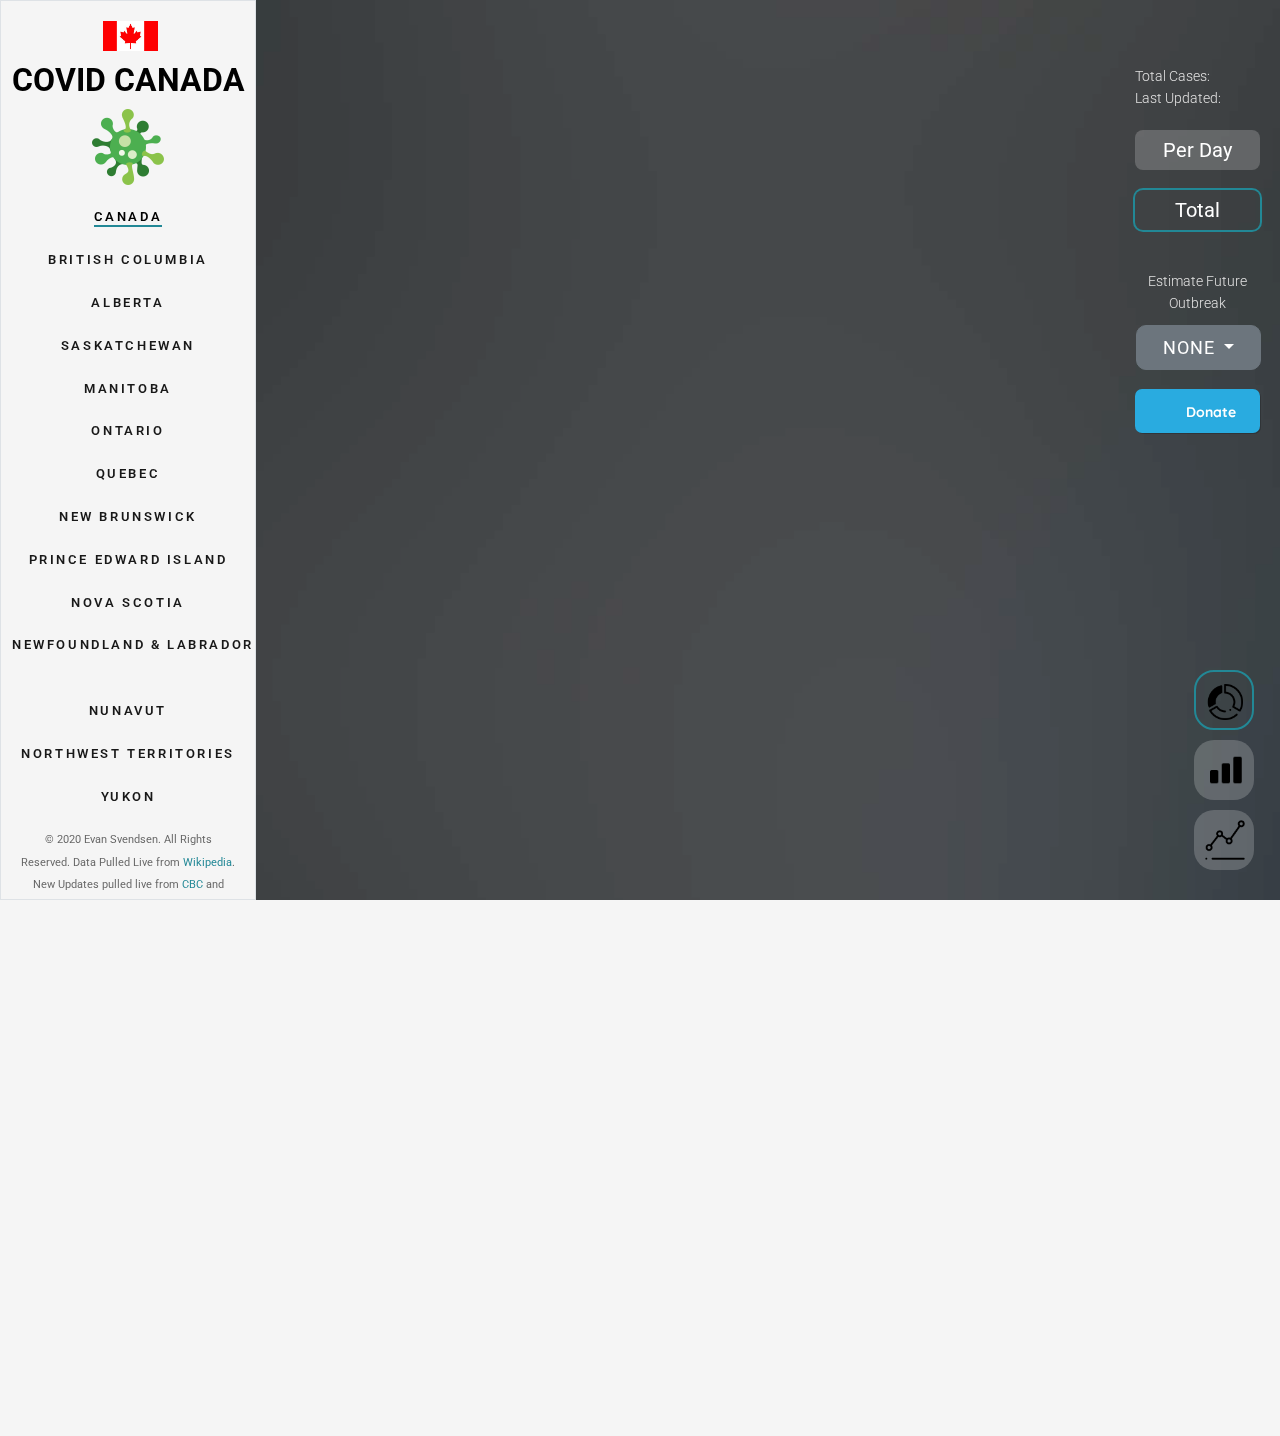
==== commit b2451c84: "Added sorting button for news articles. Added new donate button. Added new news source Global" ====
--- a/index.html
+++ b/index.html
@@ -110,7 +110,7 @@
 				</ul>
 
 				<div class="fh5co-footer">
-					<p><small>&copy; 2020 Evan Svendsen. All Rights Reserved. Data Pulled Live from <a href="https://en.wikipedia.org/wiki/2020_coronavirus_pandemic_in_Canada" target="_blank">Wikipedia</a>. New Updates pulled live from <a href="https://www.cbc.ca/" target="_blank">CBC</a> and <a href="https://www.ctv.ca" target="_blank">CTV</a>. Webapp v1.15</span></small></p>
+					<p><small>&copy; 2020 Evan Svendsen. All Rights Reserved. Data Pulled Live from <a href="https://en.wikipedia.org/wiki/2020_coronavirus_pandemic_in_Canada" target="_blank">Wikipedia</a>. New Updates pulled live from <a href="https://www.cbc.ca/" target="_blank">CBC</a> and <a href="https://www.ctv.ca" target="_blank">CTV</a>. Webapp v1.17</span></small></p>
 					<ul>
 						<li><a href="https://www.facebook.com/evan.svendsen.3" target="_blank"><i class="icon-facebook2"></i></a></li>
 						<li><a href="https://www.youtube.com/channel/UCUa7jP57hZsC7ZjBIDN9xRA?sub_confirmation=1" target="_blank"><i class="icon-youtube2"></i></a></li>
@@ -200,6 +200,9 @@
 						<a class="dropdown-item" href="javascript:void(0);" onclick="Estimate('1-Year');">1 Year</a>
 					</div>
 				</div>
+				<div id="donate-button">
+					<script type='text/javascript' src='js/donate.js'></script><script type='text/javascript'>kofiwidget2.init('Donate', '#29abe0', 'C0C11IF0V');kofiwidget2.draw();</script> 
+				</div>
 			</div>
 			</div>
 
@@ -223,7 +226,18 @@
 
 			<!-- NEWS FEED -->
 			<div id="news-feed" class="fh5co-narrow-content">
-				<h2 id="news-header" class="fh5co-heading animate-box" data-animate-effect="fadeInLeft">Recent Blog</h2>
+				<h2 id="news-header" class="fh5co-heading animate-box" data-animate-effect="fadeInLeft">News</h2>
+				<div id="news-sorting-button" class="btn-group  animate-box">
+					<h5 style="padding-right: 15px;margin: 0 auto;padding-top: 8px;">Sort By:</h5>
+					<button type="button" class="btn btn-secondary dropdown-toggle" data-toggle="dropdown" aria-haspopup="true" aria-expanded="false">
+						Random
+					</button>
+					<div class="dropdown-menu">
+						<a class="dropdown-item" href="javascript:void(0);" onclick="SortNews('Random');">Random</a>
+						<a class="dropdown-item" href="javascript:void(0);" onclick="SortNews('Most Recent');">Most Recent</a>
+						<a class="dropdown-item" href="javascript:void(0);" onclick="SortNews('Oldest');">Oldest</a>
+					</div>
+				</div>
 				<div id="news-bin" class="row row-bottom-padded-md">
 				</div>
 			</div>
--- a/css/style.css
+++ b/css/style.css
@@ -1343,4 +1343,19 @@
   top: 20px;
 }
 
+#donate-button {
+  right: 0px;
+  position: relative;
+  top: 15px;
+  z-index: -1;
+}
+
+#news-sorting-button {
+  position: absolute;
+  right: 0;
+  top: 50px;
+  z-index: 2;
+  /*display: none;*/
+}
+
 /*# sourceMappingURL=style.css.map */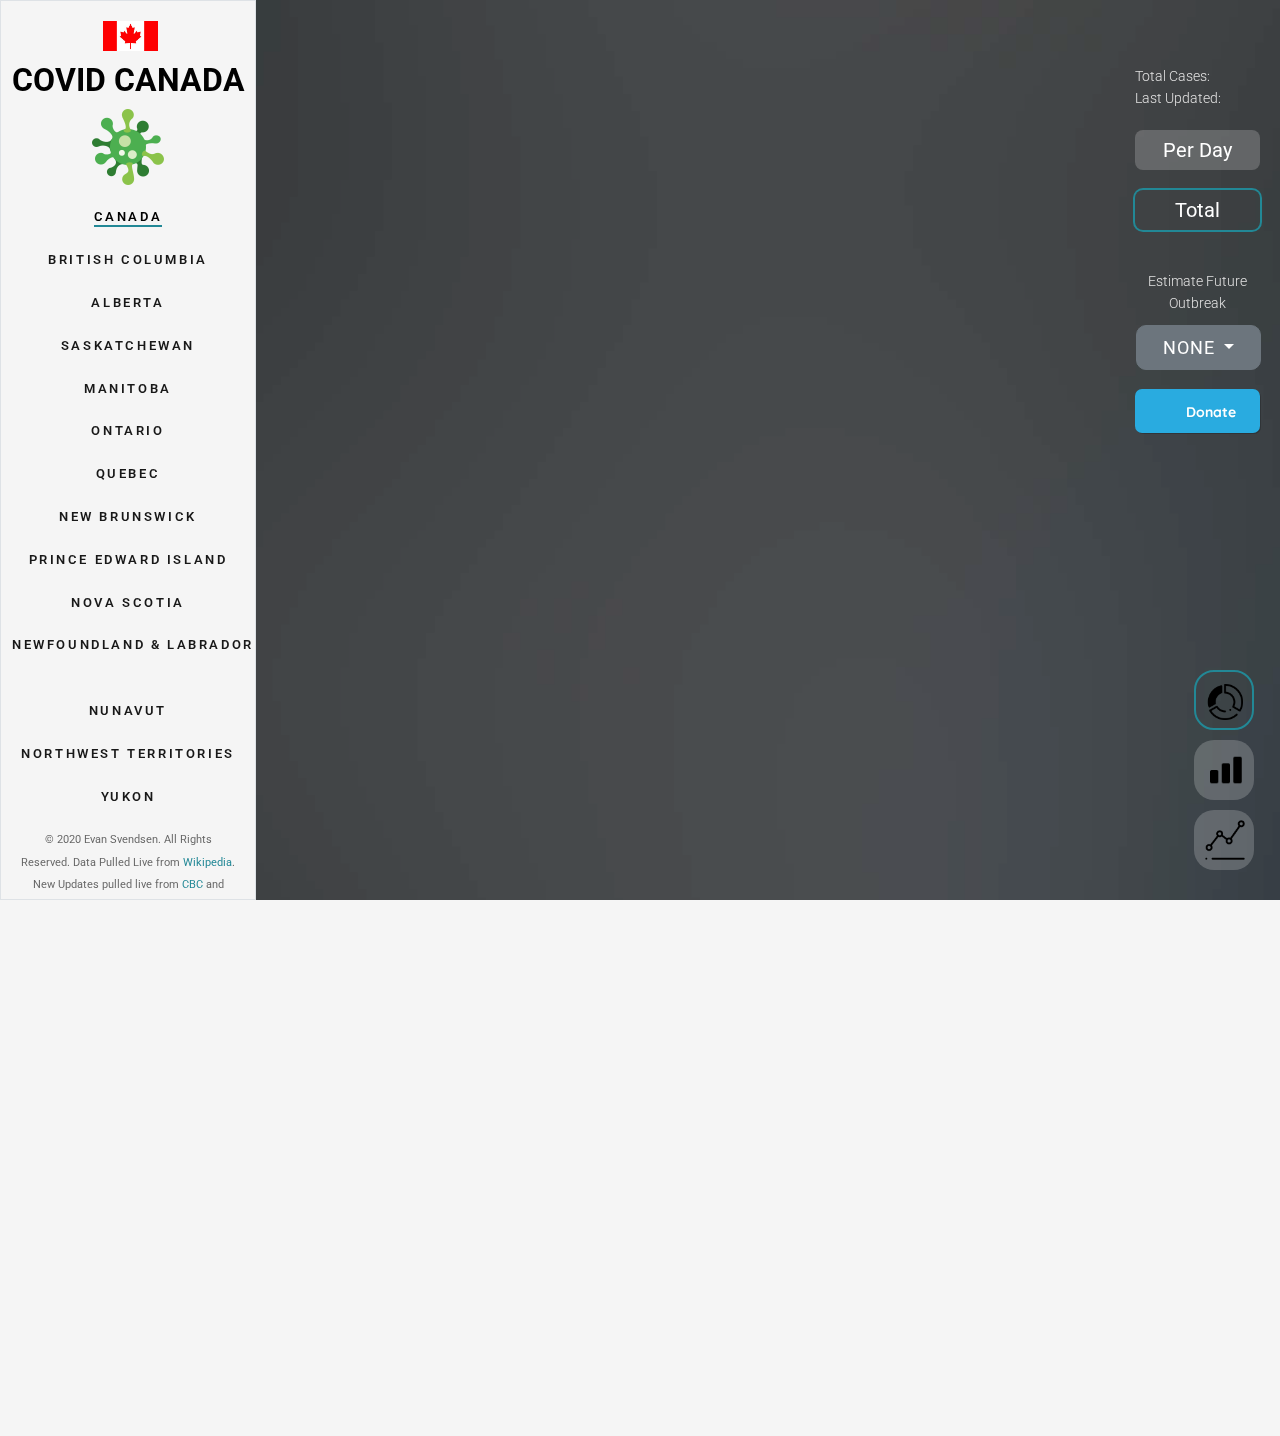
==== commit 656e1bcd: "Fixed NL bug preventing page load" ====
--- a/index.html
+++ b/index.html
@@ -101,16 +101,16 @@
 					<li><a id="ON" href="javascript:void(0);" onclick="GetLocation('ON');">Ontario</a></li>
 					<li><a id="QC" href="javascript:void(0);" onclick="GetLocation('QC');">Quebec</a></li>
 					<li><a id="NB" href="javascript:void(0);" onclick="GetLocation('NB');">New Brunswick</a></li>
-					<li><a id="PEI" href="javascript:void(0);" onclick="GetLocation('PE');">Prince Edward Island</a></li>
+					<li><a id="PE" href="javascript:void(0);" onclick="GetLocation('PE');">Prince Edward Island</a></li>
 					<li><a id="NS" href="javascript:void(0);" onclick="GetLocation('NS');">Nova Scotia</a></li>
-					<li><a id="NF" href="javascript:void(0);" onclick="GetLocation('NL');">Newfoundland & Labrador</a></li>
+					<li><a id="NL" href="javascript:void(0);" onclick="GetLocation('NL');">Newfoundland & Labrador</a></li>
 					<li><a id="NV" href="javascript:void(0);" onclick="GetLocation('NV');">Nunavut</a></li>
 					<li><a id="NT" href="javascript:void(0);" onclick="GetLocation('NT');">Northwest Territories</a></li>
 					<li><a id="YU" href="javascript:void(0);" onclick="GetLocation('YU');">Yukon</a></li>
 				</ul>
 
 				<div class="fh5co-footer">
-					<p><small>&copy; 2020 Evan Svendsen. All Rights Reserved. Data Pulled Live from <a href="https://en.wikipedia.org/wiki/2020_coronavirus_pandemic_in_Canada" target="_blank">Wikipedia</a>. New Updates pulled live from <a href="https://www.cbc.ca/" target="_blank">CBC</a> and <a href="https://www.ctv.ca" target="_blank">CTV</a>. Webapp v1.17</span></small></p>
+					<p><small>&copy; 2020 Evan Svendsen. All Rights Reserved. Data Pulled Live from <a href="https://en.wikipedia.org/wiki/2020_coronavirus_pandemic_in_Canada" target="_blank">Wikipedia</a>. New Updates pulled live from <a href="https://www.cbc.ca/" target="_blank">CBC</a> and <a href="https://www.ctv.ca" target="_blank">CTV</a>. Webapp v1.19</span></small></p>
 					<ul>
 						<li><a href="https://www.facebook.com/evan.svendsen.3" target="_blank"><i class="icon-facebook2"></i></a></li>
 						<li><a href="https://www.youtube.com/channel/UCUa7jP57hZsC7ZjBIDN9xRA?sub_confirmation=1" target="_blank"><i class="icon-youtube2"></i></a></li>
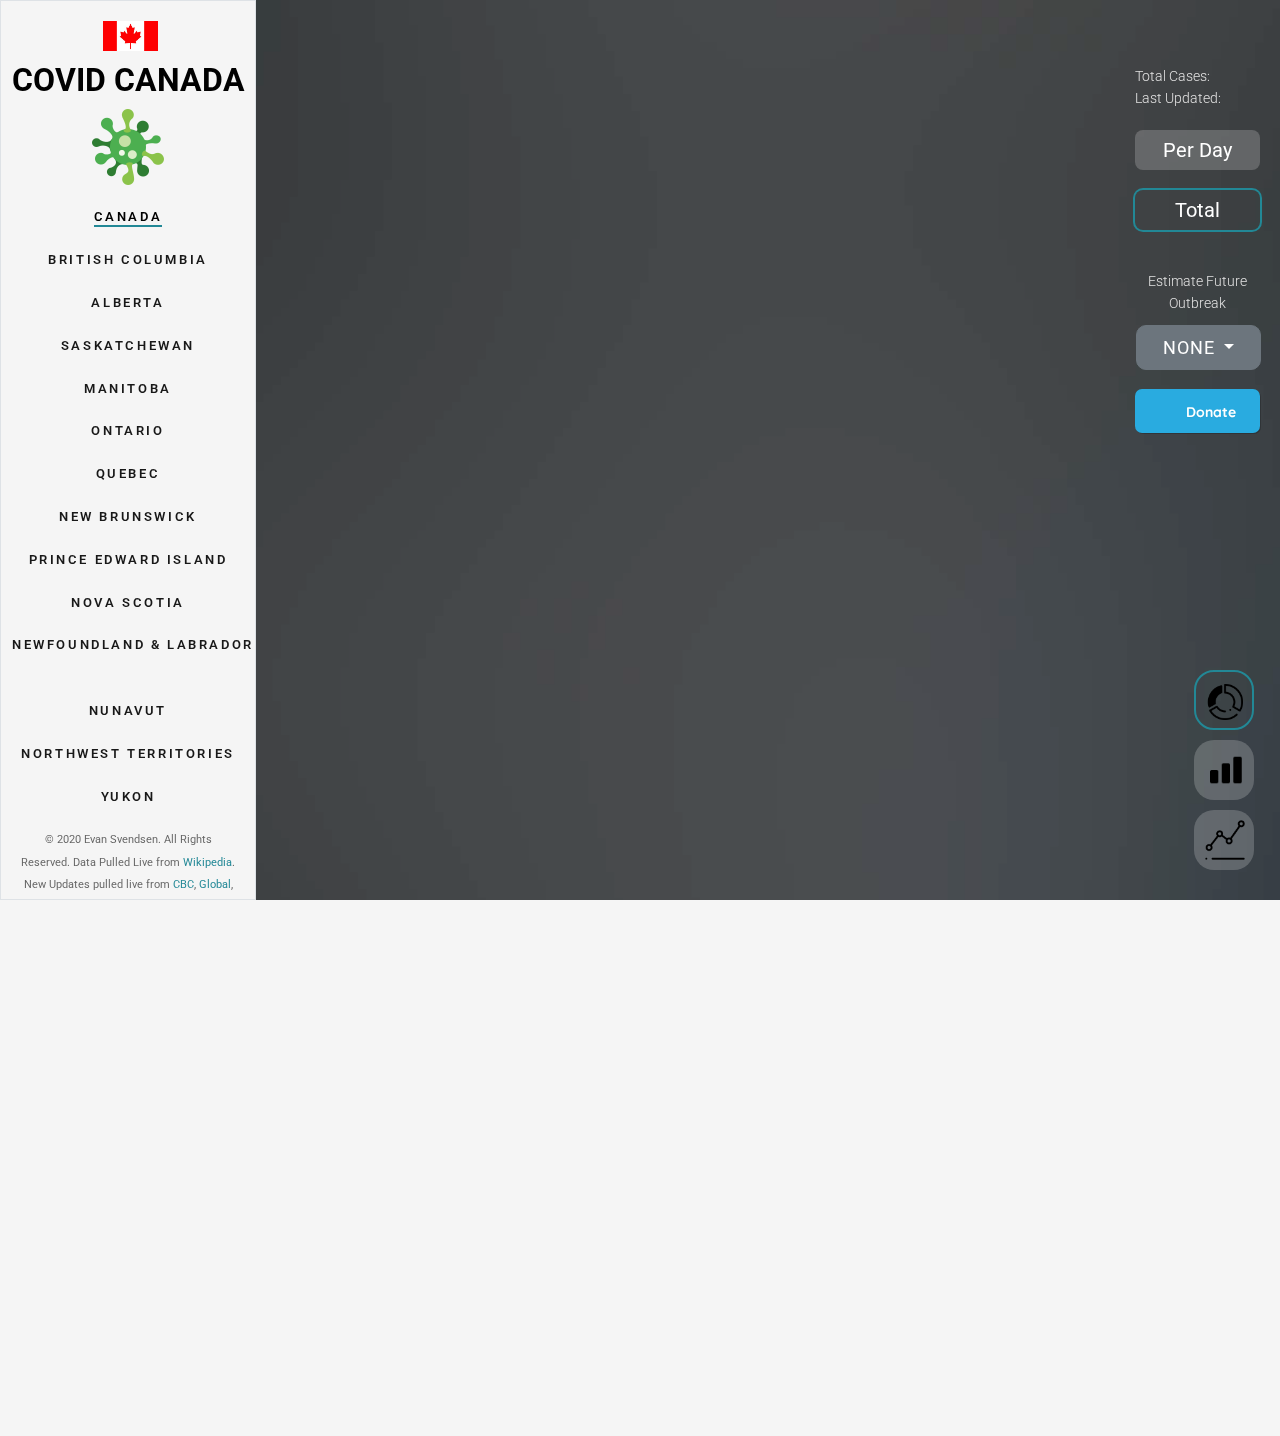
==== commit 7cc689ad: "Added better support for web pull of data" ====
--- a/index.html
+++ b/index.html
@@ -110,7 +110,7 @@
 				</ul>
 
 				<div class="fh5co-footer">
-					<p><small>&copy; 2020 Evan Svendsen. All Rights Reserved. Data Pulled Live from <a href="https://en.wikipedia.org/wiki/2020_coronavirus_pandemic_in_Canada" target="_blank">Wikipedia</a>. New Updates pulled live from <a href="https://www.cbc.ca/" target="_blank">CBC</a> and <a href="https://www.ctv.ca" target="_blank">CTV</a>. Webapp v1.19</span></small></p>
+					<p><small>&copy; 2020 Evan Svendsen. All Rights Reserved. Data Pulled Live from <a href="https://en.wikipedia.org/wiki/2020_coronavirus_pandemic_in_Canada" target="_blank">Wikipedia</a>. New Updates pulled live from <a href="https://www.cbc.ca/" target="_blank">CBC</a>, <a href="https://globalnews.ca" target="_blank">Global</a>, and <a href="https://www.ctv.ca" target="_blank">CTV</a>. Webapp v1.20</span></small></p>
 					<ul>
 						<li><a href="https://www.facebook.com/evan.svendsen.3" target="_blank"><i class="icon-facebook2"></i></a></li>
 						<li><a href="https://www.youtube.com/channel/UCUa7jP57hZsC7ZjBIDN9xRA?sub_confirmation=1" target="_blank"><i class="icon-youtube2"></i></a></li>
